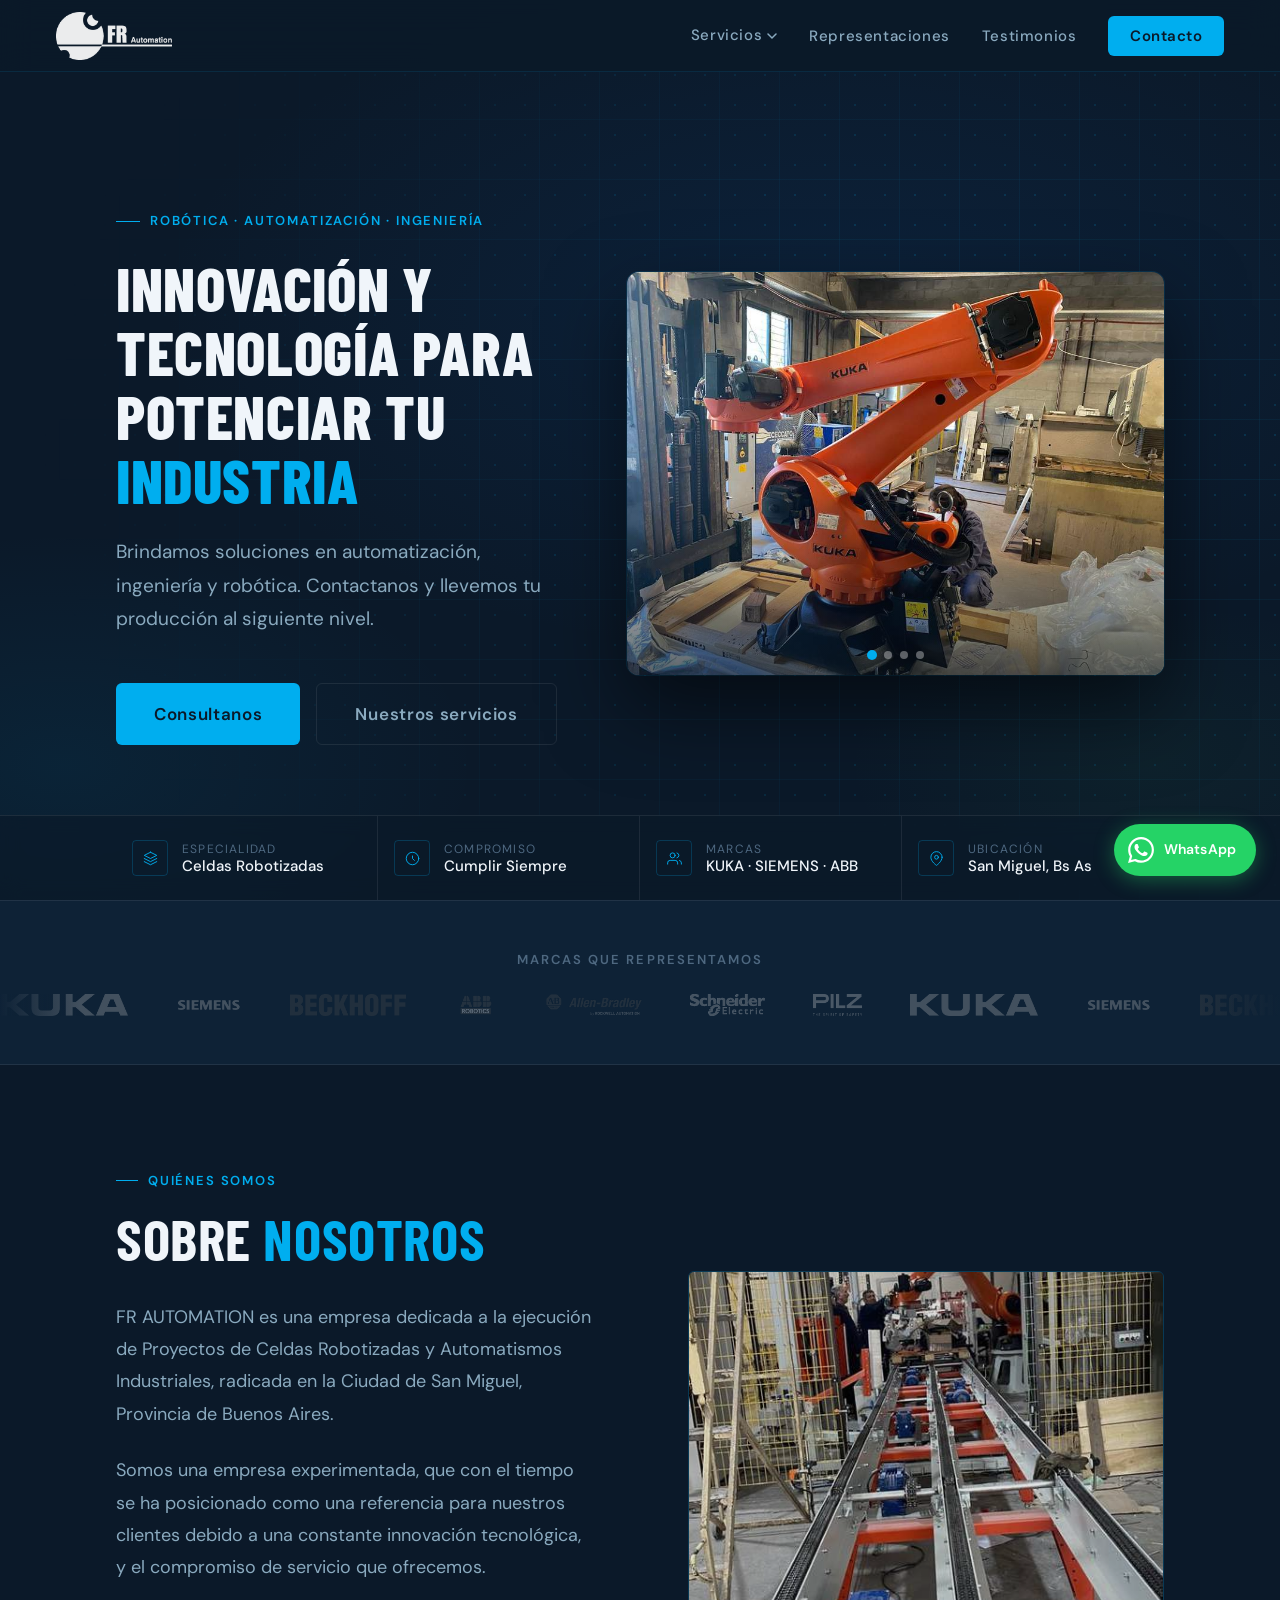
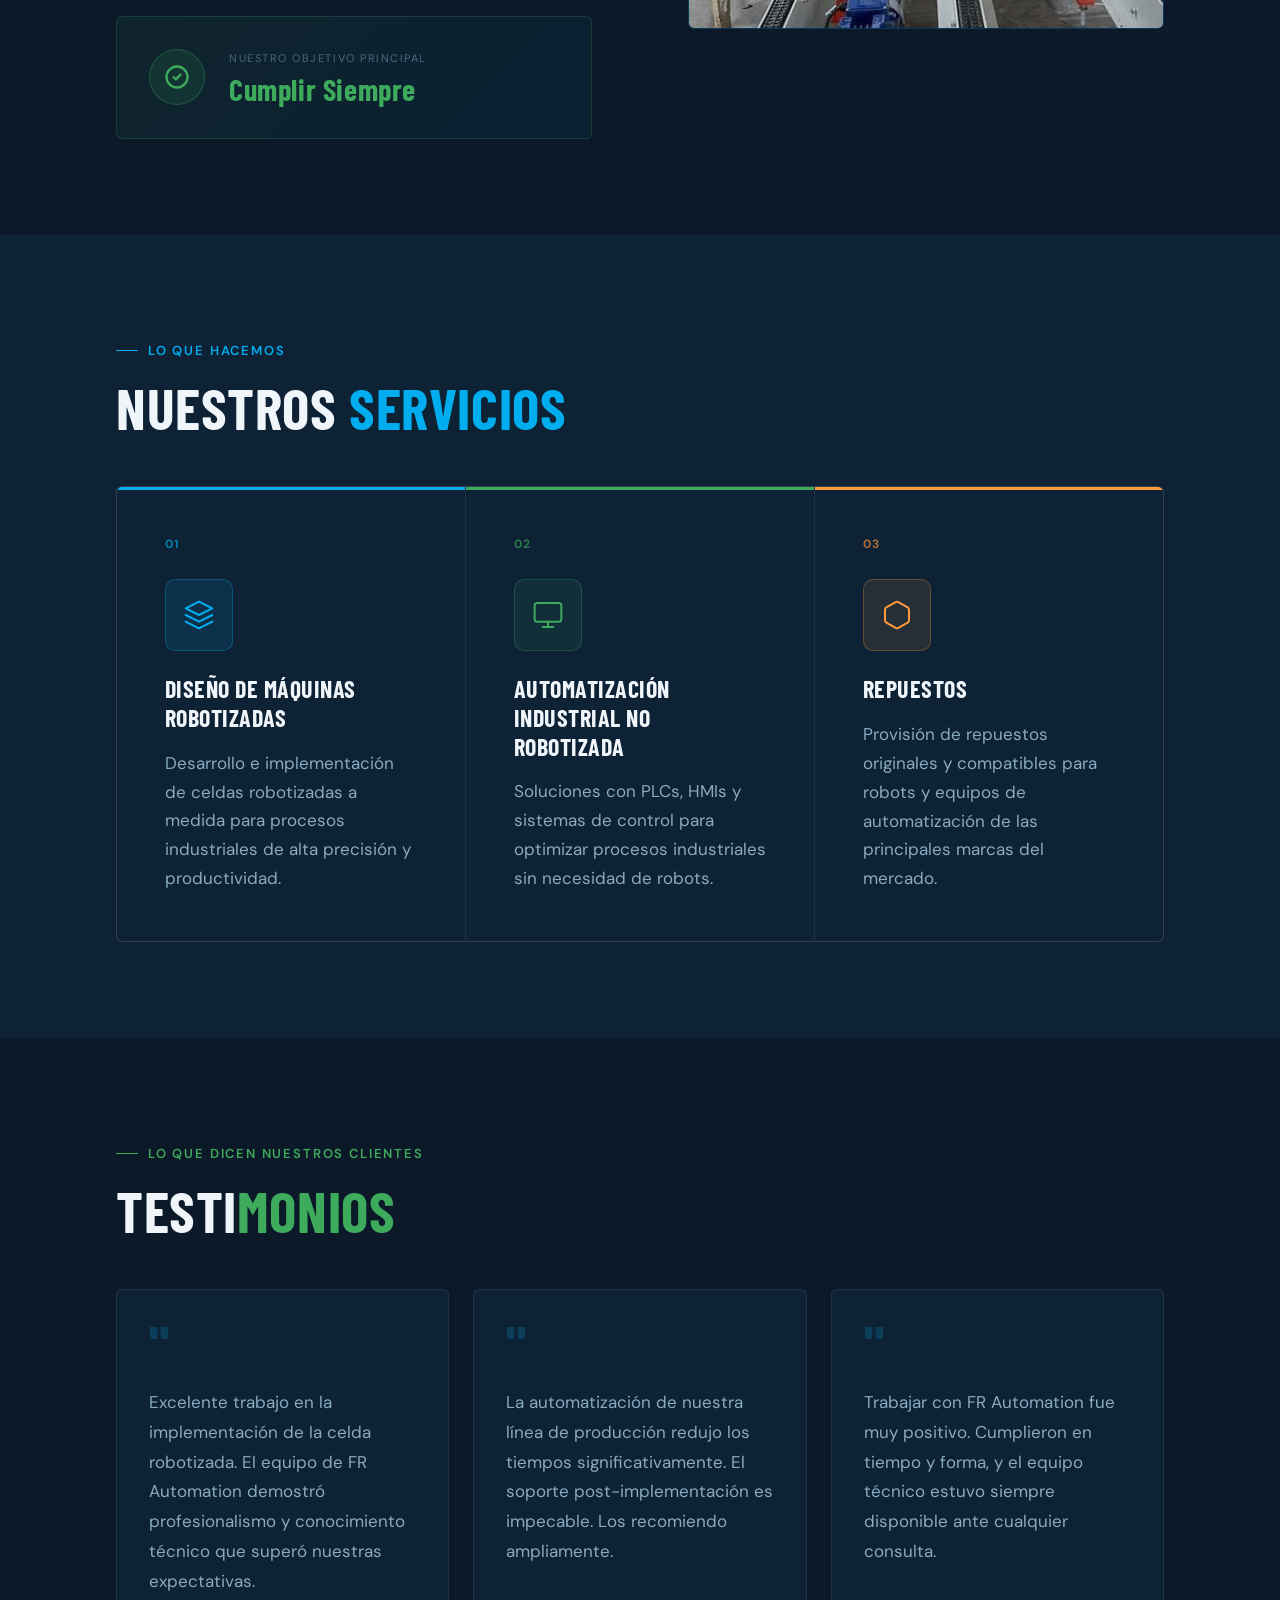
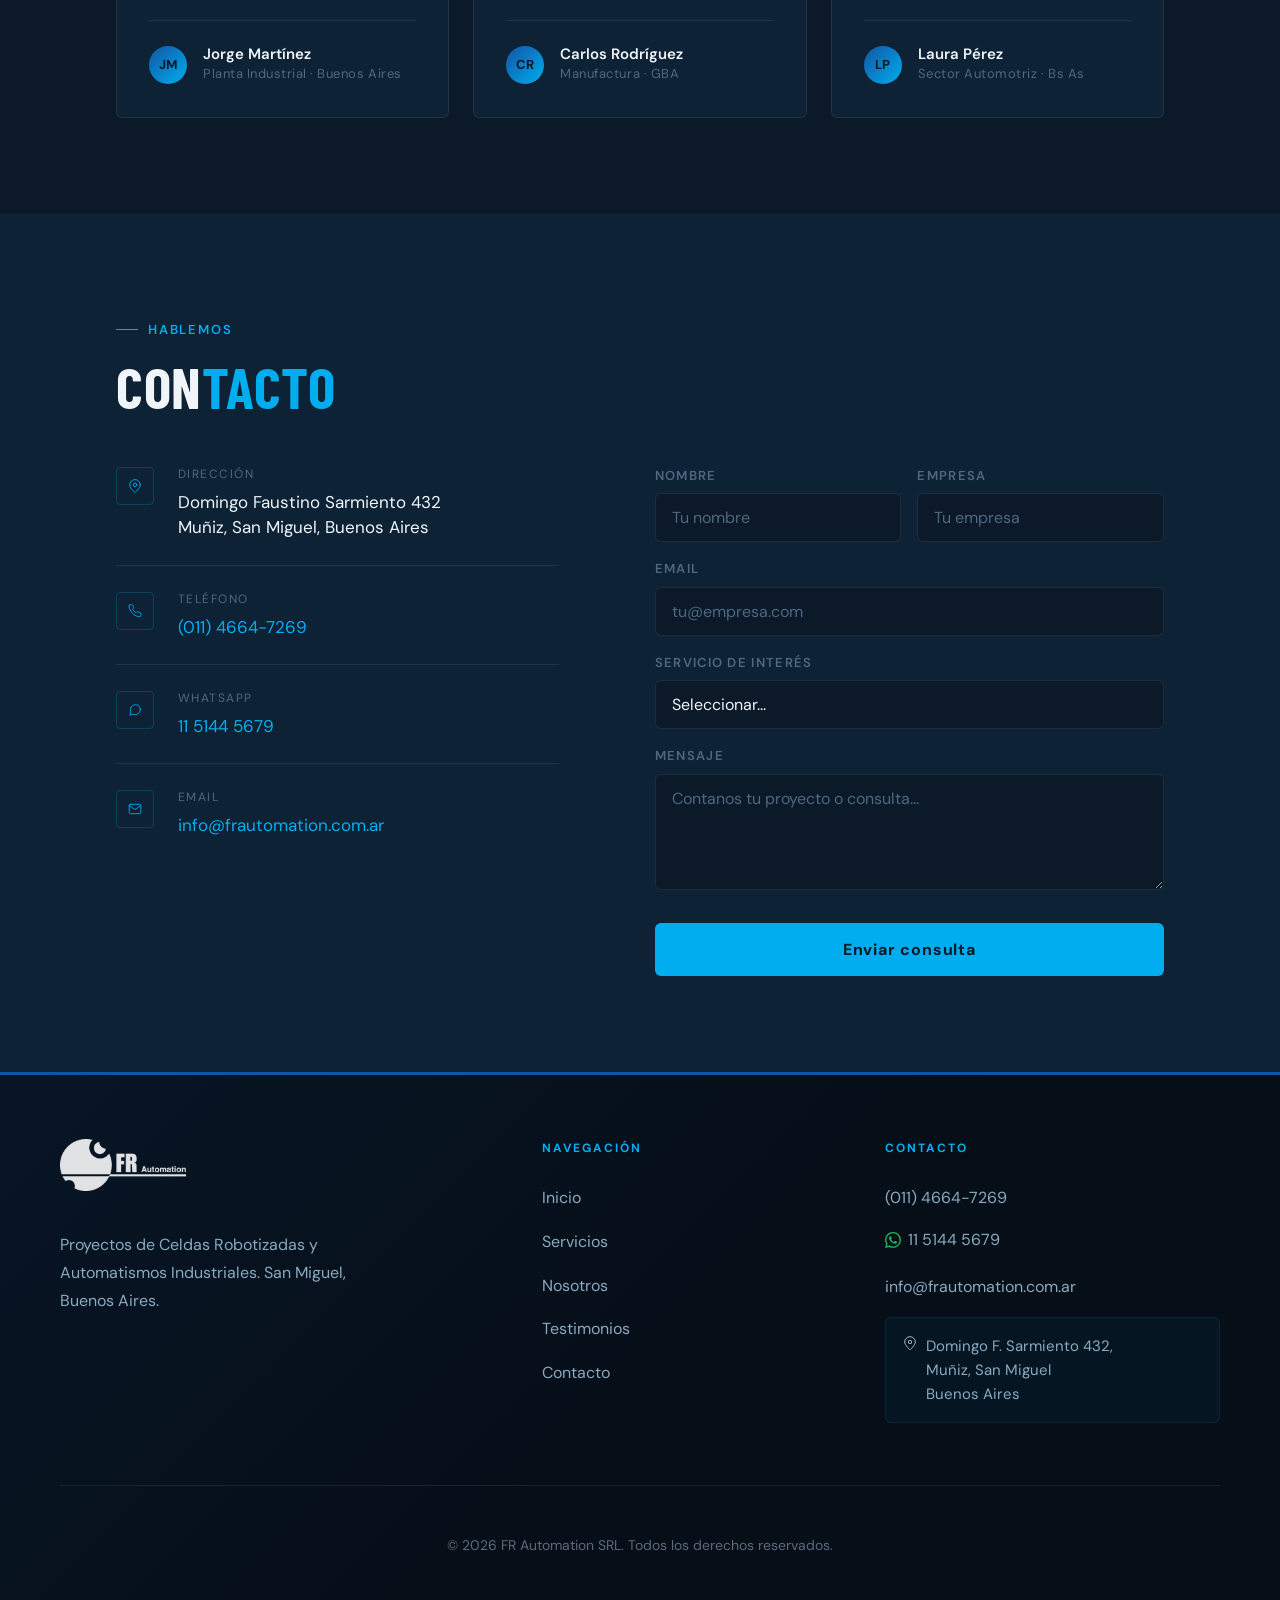
==== index.html @ bd31a2ff "Add files via upload" ====
<!DOCTYPE html>
<html lang="es">
<head>
  <meta charset="UTF-8">
  <link rel="icon" type="image/x-icon" href="[data-uri]">
  <link rel="apple-touch-icon" href="[data-uri]">
  <meta name="viewport" content="width=device-width, initial-scale=1.0">
  <title>FR Automation SRL — Robótica e Automatización Industrial</title>
  <meta name="description" content="FR Automation SRL — Proyectos de Celdas Robotizadas y Automatismos Industriales. San Miguel, Buenos Aires. KUKA, SIEMENS, BECKHOFF, ABB.">
  <link rel="preconnect" href="https://fonts.googleapis.com">
  <link href="https://fonts.googleapis.com/css2?family=Barlow+Condensed:wght@500;600;700;800&family=DM+Sans:wght@300;400;500;600&display=swap" rel="stylesheet">
  <link rel="stylesheet" href="style.css">
</head>
<body>

<!-- ══ NAV ══════════════════════════════════════════════════════ -->
<nav id="nav" role="navigation" aria-label="Navegación principal">
  <a href="#inicio" class="nav-logo-wrap" aria-label="FR Automation SRL — Inicio">
    <img class="nav-logo-img" src="[data-uri]" alt="FR Automation SRL">
  </a>

  <ul class="nav-links" role="list">
    <li class="dropdown">
      <a href="#servicios" aria-haspopup="true">
        Servicios
        <svg viewBox="0 0 10 6" fill="none" aria-hidden="true"><path d="M1 1l4 4 4-4" stroke="currentColor" stroke-width="1.5" stroke-linecap="round"/></svg>
      </a>
      <ul class="dropdown-menu" role="list">
        <li><a href="#servicios">Diseño de Máquinas Robotizadas</a></li>
        <li><a href="#servicios">Automatización Industrial No Robotizada</a></li>
        <li><a href="#servicios">Repuestos</a></li>
      </ul>
    </li>
    <li><a href="#representaciones">Representaciones</a></li>
    <li><a href="#testimonios">Testimonios</a></li>
    <li><a href="#contacto" class="nav-cta">Contacto</a></li>
  </ul>

  <button class="hamburger" id="ham" onclick="toggleMenu()" aria-label="Abrir menú" aria-expanded="false">
    <span></span><span></span><span></span>
  </button>
</nav>

<!-- Mobile drawer -->
<nav class="mobile-menu" id="mobileMenu" aria-hidden="true" aria-label="Menú móvil">
  <a href="#inicio"            onclick="closeMenu()">Inicio</a>
  <a href="#servicios"         onclick="closeMenu()">Servicios</a>
  <a href="#servicios"         onclick="closeMenu()" class="sub">— Diseño de Máquinas Robotizadas</a>
  <a href="#servicios"         onclick="closeMenu()" class="sub">— Automatización Industrial No Robotizada</a>
  <a href="#servicios"         onclick="closeMenu()" class="sub">— Repuestos</a>
  <a href="#representaciones"  onclick="closeMenu()">Representaciones</a>
  <a href="#testimonios"       onclick="closeMenu()">Testimonios</a>
  <a href="#contacto"          onclick="closeMenu()" class="mobile-cta">Contacto</a>
</nav>


<!-- ══ HERO ═════════════════════════════════════════════════════ -->
<section id="inicio" aria-label="Inicio">
  <div class="hero-glow" aria-hidden="true"></div>
  <div class="hero-pattern" aria-hidden="true"></div>

  <div class="hero-inner">
    <div class="hero-content">
      <p class="hero-tag">Robótica · Automatización · Ingeniería</p>
      <h1 class="hero-title">
        Innovación y<br>tecnología para<br>potenciar tu <span class="accent">industria</span>
      </h1>
      <p class="hero-sub">
        Brindamos soluciones en automatización, ingeniería y robótica.
        Contactanos y llevemos tu producción al siguiente nivel.
      </p>
      <div class="hero-actions">
        <a href="#contacto" class="btn btn-cyan">Consultanos</a>
        <a href="#servicios" class="btn btn-outline">Nuestros servicios</a>
      </div>
    </div>

    <div class="hero-visual">
      <div class="hero-slides">
        <div class="hero-slide hero-slide--active">
          <img src="[data-uri]" alt="Técnico trabajando en robot KUKA">
        </div>
        <div class="hero-slide">
          <img src="[data-uri]" alt="Robot KUKA instalado en planta industrial">
        </div>
        <div class="hero-slide">
          <img src="[data-uri]" alt="Celda robotizada con brazo KUKA">
        </div>
        <div class="hero-slide">
          <img src="[data-uri]" alt="Línea de automatización con robot KUKA">
        </div>
        <div class="hero-slides-dots">
          <button class="hsd active" data-idx="0" aria-label="Foto 1"></button>
          <button class="hsd" data-idx="1" aria-label="Foto 2"></button>
          <button class="hsd" data-idx="2" aria-label="Foto 3"></button>
          <button class="hsd" data-idx="3" aria-label="Foto 4"></button>
        </div>
      </div>
    </div>
  </div>

  <!-- Bottom data strip -->
  <div class="hero-strip" aria-label="Datos de la empresa">
    <div class="hero-strip-inner">
      <div class="strip-item">
        <div class="strip-icon" aria-hidden="true">
          <svg viewBox="0 0 24 24"><path d="M12 2L2 7l10 5 10-5-10-5zM2 17l10 5 10-5M2 12l10 5 10-5"/></svg>
        </div>
        <div>
          <div class="strip-label">Especialidad</div>
          <div class="strip-val">Celdas Robotizadas</div>
        </div>
      </div>
      <div class="strip-item">
        <div class="strip-icon" aria-hidden="true">
          <svg viewBox="0 0 24 24"><circle cx="12" cy="12" r="10"/><path d="M12 8v4l3 3"/></svg>
        </div>
        <div>
          <div class="strip-label">Compromiso</div>
          <div class="strip-val">Cumplir Siempre</div>
        </div>
      </div>
      <div class="strip-item">
        <div class="strip-icon" aria-hidden="true">
          <svg viewBox="0 0 24 24"><path d="M17 21v-2a4 4 0 0 0-4-4H5a4 4 0 0 0-4 4v2"/><circle cx="9" cy="7" r="4"/><path d="M23 21v-2a4 4 0 0 0-3-3.87"/><path d="M16 3.13a4 4 0 0 1 0 7.75"/></svg>
        </div>
        <div>
          <div class="strip-label">Marcas</div>
          <div class="strip-val">KUKA · SIEMENS · ABB</div>
        </div>
      </div>
      <div class="strip-item">
        <div class="strip-icon" aria-hidden="true">
          <svg viewBox="0 0 24 24"><path d="M21 10c0 7-9 13-9 13s-9-6-9-13a9 9 0 0 1 18 0z"/><circle cx="12" cy="10" r="3"/></svg>
        </div>
        <div>
          <div class="strip-label">Ubicación</div>
          <div class="strip-val">San Miguel, Bs As</div>
        </div>
      </div>
    </div>
  </div>
</section>


<!-- ══ REPRESENTACIONES (ticker) ════════════════════════════════ -->
<div id="representaciones" role="region" aria-label="Marcas representadas">
  <p class="brands-label">Marcas que representamos</p>
  <div class="ticker-wrap" aria-hidden="true">
    <div class="ticker-track">
      <span class="brand-chip brand-img-chip"><img src="[data-uri]" alt="KUKA" class="brand-logo"></span>
      <span class="brand-chip brand-img-chip"><img src="[data-uri]" alt="SIEMENS" class="brand-logo"></span>
      <span class="brand-chip brand-img-chip"><img src="[data-uri]" alt="BECKHOFF" class="brand-logo"></span>
      <span class="brand-chip brand-img-chip"><img src="[data-uri]" alt="ABB" class="brand-logo"></span>
      <span class="brand-chip brand-img-chip"><img src="[data-uri]" alt="Allen-Bradley" class="brand-logo"></span>
      <span class="brand-chip brand-img-chip"><img src="[data-uri]" alt="Schneider Electric" class="brand-logo"></span>
      <span class="brand-chip brand-img-chip"><img src="[data-uri]" alt="PILZ" class="brand-logo"></span>
      <!-- duplicate -->
      <span class="brand-chip brand-img-chip"><img src="[data-uri]" alt="KUKA" class="brand-logo"></span>
      <span class="brand-chip brand-img-chip"><img src="[data-uri]" alt="SIEMENS" class="brand-logo"></span>
      <span class="brand-chip brand-img-chip"><img src="[data-uri]" alt="BECKHOFF" class="brand-logo"></span>
      <span class="brand-chip brand-img-chip"><img src="[data-uri]" alt="ABB" class="brand-logo"></span>
      <span class="brand-chip brand-img-chip"><img src="[data-uri]" alt="Allen-Bradley" class="brand-logo"></span>
      <span class="brand-chip brand-img-chip"><img src="[data-uri]" alt="Schneider Electric" class="brand-logo"></span>
      <span class="brand-chip brand-img-chip"><img src="[data-uri]" alt="PILZ" class="brand-logo"></span>
    </div>
  </div>
</div>


<!-- ══ SOBRE NOSOTROS ════════════════════════════════════════════ -->
<section id="nosotros" aria-labelledby="nosotros-heading">
  <div class="section-wrap">
    <div class="container">
      <div class="about-grid">

        <div class="reveal">
          <p class="eyebrow">Quiénes somos</p>
          <h2 id="nosotros-heading" class="section-title">Sobre <span class="hi">Nosotros</span></h2>
          <div class="about-text">
            <p>FR AUTOMATION es una empresa dedicada a la ejecución de Proyectos de Celdas Robotizadas y Automatismos Industriales, radicada en la Ciudad de San Miguel, Provincia de Buenos Aires.</p>
            <p>Somos una empresa experimentada, que con el tiempo se ha posicionado como una referencia para nuestros clientes debido a una constante innovación tecnológica, y el compromiso de servicio que ofrecemos.</p>
          </div>
          <div class="about-quote">
            <div class="about-quote-icon" aria-hidden="true">
              <svg viewBox="0 0 24 24" fill="none" xmlns="http://www.w3.org/2000/svg"><path d="M9 12l2 2 4-4m6 2a9 9 0 11-18 0 9 9 0 0118 0z" stroke="currentColor" stroke-width="2" stroke-linecap="round" stroke-linejoin="round"/></svg>
            </div>
            <div>
              <p class="about-quote-label">Nuestro objetivo principal</p>
              <p class="about-quote-text">Cumplir Siempre</p>
            </div>
          </div>
        </div>

        <div class="about-visual reveal">
          <div class="about-img-frame">
            <img src="[data-uri]" alt="Celda robotizada FR Automation en operación" loading="lazy">
          </div>
        </div>

      </div>
    </div>
  </div>
</section>


<!-- ══ SERVICIOS ════════════════════════════════════════════════ -->
<section id="servicios" aria-labelledby="servicios-heading">
  <div class="section-wrap">
    <div class="container">

      <div class="servicios-header reveal">
        <p class="eyebrow">Lo que hacemos</p>
        <h2 id="servicios-heading" class="section-title">Nuestros <span class="hi">Servicios</span></h2>
      </div>

      <div class="servicios-grid">
        <div class="service-card reveal">
          <p class="service-num">01</p>
          <div class="service-icon" aria-hidden="true">
            <svg viewBox="0 0 24 24"><path d="M12 2L2 7l10 5 10-5-10-5z"/><path d="M2 17l10 5 10-5"/><path d="M2 12l10 5 10-5"/></svg>
          </div>
          <h3 class="service-name">Diseño de Máquinas Robotizadas</h3>
          <p class="service-desc">Desarrollo e implementación de celdas robotizadas a medida para procesos industriales de alta precisión y productividad.</p>
        </div>

        <div class="service-card reveal">
          <p class="service-num">02</p>
          <div class="service-icon" aria-hidden="true">
            <svg viewBox="0 0 24 24"><rect x="2" y="3" width="20" height="14" rx="2"/><path d="M8 21h8m-4-4v4"/></svg>
          </div>
          <h3 class="service-name">Automatización Industrial No Robotizada</h3>
          <p class="service-desc">Soluciones con PLCs, HMIs y sistemas de control para optimizar procesos industriales sin necesidad de robots.</p>
        </div>

        <div class="service-card reveal">
          <p class="service-num">03</p>
          <div class="service-icon" aria-hidden="true">
            <svg viewBox="0 0 24 24"><path d="M21 16V8a2 2 0 0 0-1-1.73l-7-4a2 2 0 0 0-2 0l-7 4A2 2 0 0 0 3 8v8a2 2 0 0 0 1 1.73l7 4a2 2 0 0 0 2 0l7-4A2 2 0 0 0 21 16z"/></svg>
          </div>
          <h3 class="service-name">Repuestos</h3>
          <p class="service-desc">Provisión de repuestos originales y compatibles para robots y equipos de automatización de las principales marcas del mercado.</p>
        </div>
      </div>

    </div>
  </div>
</section>


<!-- ══ TESTIMONIOS ═══════════════════════════════════════════════ -->
<section id="testimonios" aria-labelledby="testimonios-heading">
  <div class="section-wrap">
    <div class="container">

      <div class="reveal" style="margin-bottom: var(--sp-5);">
        <p class="eyebrow green">Lo que dicen nuestros clientes</p>
        <h2 id="testimonios-heading" class="section-title">Testi<span class="gr">monios</span></h2>
      </div>

      <div class="testi-grid">
        <div class="testi-card reveal">
          <div class="testi-mark" aria-hidden="true">"</div>
          <p class="testi-text">Excelente trabajo en la implementación de la celda robotizada. El equipo de FR Automation demostró profesionalismo y conocimiento técnico que superó nuestras expectativas.</p>
          <div class="testi-author">
            <div class="author-avatar" aria-hidden="true">JM</div>
            <div>
              <div class="author-name">Jorge Martínez</div>
              <div class="author-co">Planta Industrial · Buenos Aires</div>
            </div>
          </div>
        </div>

        <div class="testi-card reveal">
          <div class="testi-mark" aria-hidden="true">"</div>
          <p class="testi-text">La automatización de nuestra línea de producción redujo los tiempos significativamente. El soporte post-implementación es impecable. Los recomiendo ampliamente.</p>
          <div class="testi-author">
            <div class="author-avatar" aria-hidden="true">CR</div>
            <div>
              <div class="author-name">Carlos Rodríguez</div>
              <div class="author-co">Manufactura · GBA</div>
            </div>
          </div>
        </div>

        <div class="testi-card reveal">
          <div class="testi-mark" aria-hidden="true">"</div>
          <p class="testi-text">Trabajar con FR Automation fue muy positivo. Cumplieron en tiempo y forma, y el equipo técnico estuvo siempre disponible ante cualquier consulta.</p>
          <div class="testi-author">
            <div class="author-avatar" aria-hidden="true">LP</div>
            <div>
              <div class="author-name">Laura Pérez</div>
              <div class="author-co">Sector Automotriz · Bs As</div>
            </div>
          </div>
        </div>
      </div>

    </div>
  </div>
</section>


<!-- ══ CONTACTO ══════════════════════════════════════════════════ -->
<section id="contacto" aria-labelledby="contacto-heading">
  <div class="section-wrap">
    <div class="container">

      <div class="reveal" style="margin-bottom: var(--sp-5);">
        <p class="eyebrow">Hablemos</p>
        <h2 id="contacto-heading" class="section-title">Con<span class="hi">tacto</span></h2>
      </div>

      <div class="contacto-grid">

        <!-- Info -->
        <div class="reveal">
          <div class="info-item">
            <div class="info-icon" aria-hidden="true">
              <svg viewBox="0 0 24 24"><path d="M21 10c0 7-9 13-9 13s-9-6-9-13a9 9 0 0 1 18 0z"/><circle cx="12" cy="10" r="3"/></svg>
            </div>
            <div>
              <p class="info-label">Dirección</p>
              <p class="info-val">Domingo Faustino Sarmiento 432<br>Muñiz, San Miguel, Buenos Aires</p>
            </div>
          </div>
          <div class="info-item">
            <div class="info-icon" aria-hidden="true">
              <svg viewBox="0 0 24 24"><path d="M22 16.92v3a2 2 0 0 1-2.18 2 19.79 19.79 0 0 1-8.63-3.07A19.5 19.5 0 0 1 4.69 12a19.79 19.79 0 0 1-3.07-8.67A2 2 0 0 1 3.6 1.27h3a2 2 0 0 1 2 1.72c.127.96.361 1.903.7 2.81a2 2 0 0 1-.45 2.11L7.91 8.91a16 16 0 0 0 6 6l.91-.91a2 2 0 0 1 2.11-.45c.907.339 1.85.573 2.81.7a2 2 0 0 1 1.72 2.01z"/></svg>
            </div>
            <div>
              <p class="info-label">Teléfono</p>
              <p class="info-val"><a href="tel:01146647269">(011) 4664-7269</a></p>
            </div>
          </div>
          <div class="info-item">
            <div class="info-icon" aria-hidden="true">
              <svg viewBox="0 0 24 24"><path d="M21 11.5a8.38 8.38 0 0 1-.9 3.8 8.5 8.5 0 0 1-7.6 4.7 8.38 8.38 0 0 1-3.8-.9L3 21l1.9-5.7a8.38 8.38 0 0 1-.9-3.8 8.5 8.5 0 0 1 4.7-7.6 8.38 8.38 0 0 1 3.8-.9h.5a8.48 8.48 0 0 1 8 8v.5z"/></svg>
            </div>
            <div>
              <p class="info-label">WhatsApp</p>
              <p class="info-val"><a href="https://wa.me/5491151445679" target="_blank" rel="noopener">11 5144 5679</a></p>
            </div>
          </div>
          <div class="info-item">
            <div class="info-icon" aria-hidden="true">
              <svg viewBox="0 0 24 24"><path d="M4 4h16c1.1 0 2 .9 2 2v12c0 1.1-.9 2-2 2H4c-1.1 0-2-.9-2-2V6c0-1.1.9-2 2-2z"/><polyline points="22,6 12,13 2,6"/></svg>
            </div>
            <div>
              <p class="info-label">Email</p>
              <p class="info-val"><a href="mailto:info@frautomation.com.ar">info@frautomation.com.ar</a></p>
            </div>
          </div>
        </div>

        <!-- Form -->
        <div class="reveal">
          <form id="contactForm" novalidate>
            <div class="form-row">
              <div class="form-group">
                <label class="form-label" for="f-nombre">Nombre</label>
                <input id="f-nombre" type="text" class="form-input" placeholder="Tu nombre" required>
              </div>
              <div class="form-group">
                <label class="form-label" for="f-empresa">Empresa</label>
                <input id="f-empresa" type="text" class="form-input" placeholder="Tu empresa">
              </div>
            </div>
            <div class="form-group">
              <label class="form-label" for="f-email">Email</label>
              <input id="f-email" type="email" class="form-input" placeholder="tu@empresa.com" required>
            </div>
            <div class="form-group">
              <label class="form-label" for="f-servicio">Servicio de interés</label>
              <select id="f-servicio" class="form-select">
                <option value="">Seleccionar...</option>
                <option>Diseño de Máquinas Robotizadas</option>
                <option>Automatización Industrial No Robotizada</option>
                <option>Repuestos</option>
                <option>Consulta general</option>
              </select>
            </div>
            <div class="form-group">
              <label class="form-label" for="f-msg">Mensaje</label>
              <textarea id="f-msg" class="form-textarea" placeholder="Contanos tu proyecto o consulta..."></textarea>
            </div>
            <button type="submit" class="form-submit" id="formBtn">Enviar consulta</button>
          </form>
        </div>

      </div>
    </div>
  </div>
</section>


<!-- ══ FOOTER ════════════════════════════════════════════════════ -->
<footer role="contentinfo">
  <div class="footer-inner">
    <div class="footer-top">

      <!-- Col 1: Logo + tagline -->
      <div class="footer-brand-col">
        <a href="#inicio" class="footer-logo-wrap" aria-label="FR Automation SRL — Inicio">
          <img class="footer-logo-img" src="[data-uri]" alt="FR Automation SRL">
        </a>
        <p class="footer-tagline">Proyectos de Celdas Robotizadas y Automatismos Industriales. San Miguel, Buenos Aires.</p>
      </div>

      <!-- Col 2: Nav (all site sections) -->
      <div class="footer-col">
        <p class="footer-col-head">Navegación</p>
        <ul role="list">
          <li><a href="#inicio">Inicio</a></li>
          <li><a href="#servicios">Servicios</a></li>
          <li><a href="#nosotros">Nosotros</a></li>
          <li><a href="#testimonios">Testimonios</a></li>
          <li><a href="#contacto">Contacto</a></li>
        </ul>
      </div>

      <!-- Col 3: Contacto con dirección diferenciada -->
      <div class="footer-col">
        <p class="footer-col-head">Contacto</p>
        <ul role="list">
          <li><a href="tel:01146647269">(011) 4664-7269</a></li>
          <li><a href="https://wa.me/5491151445679" target="_blank" rel="noopener" class="footer-wa-link"><svg viewBox="0 0 24 24" xmlns="http://www.w3.org/2000/svg" aria-hidden="true"><path d="M17.472 14.382c-.297-.149-1.758-.867-2.03-.967-.273-.099-.471-.148-.67.15-.197.297-.767.966-.94 1.164-.173.199-.347.223-.644.075-.297-.15-1.255-.463-2.39-1.475-.883-.788-1.48-1.761-1.653-2.059-.173-.297-.018-.458.13-.606.134-.133.298-.347.446-.52.149-.174.198-.298.298-.497.099-.198.05-.371-.025-.52-.075-.149-.669-1.612-.916-2.207-.242-.579-.487-.5-.669-.51-.173-.008-.371-.01-.57-.01-.198 0-.52.074-.792.372-.272.297-1.04 1.016-1.04 2.479 0 1.462 1.065 2.875 1.213 3.074.149.198 2.096 3.2 5.077 4.487.709.306 1.262.489 1.694.625.712.227 1.36.195 1.871.118.571-.085 1.758-.719 2.006-1.413.248-.694.248-1.289.173-1.413-.074-.124-.272-.198-.57-.347m-5.421 7.403h-.004a9.87 9.87 0 0 1-5.031-1.378l-.361-.214-3.741.982.998-3.648-.235-.374a9.86 9.86 0 0 1-1.51-5.26c.001-5.45 4.436-9.884 9.888-9.884 2.64 0 5.122 1.03 6.988 2.898a9.825 9.825 0 0 1 2.893 6.994c-.003 5.45-4.437 9.884-9.885 9.884m8.413-18.297A11.815 11.815 0 0 0 12.05 0C5.495 0 .16 5.335.157 11.892c0 2.096.547 4.142 1.588 5.945L.057 24l6.305-1.654a11.882 11.882 0 0 0 5.683 1.448h.005c6.554 0 11.89-5.335 11.893-11.893a11.821 11.821 0 0 0-3.48-8.413Z"/></svg>11 5144 5679</a></li>
          <li><a href="mailto:info@frautomation.com.ar">info@frautomation.com.ar</a></li>
          <li class="footer-address">
            <svg viewBox="0 0 24 24" fill="none" class="footer-addr-icon" aria-hidden="true"><path d="M12 21s-8-7.5-8-12a8 8 0 1 1 16 0c0 4.5-8 12-8 12z" stroke="currentColor" stroke-width="1.5"/><circle cx="12" cy="9" r="2.5" stroke="currentColor" stroke-width="1.5"/></svg>
            <span>Domingo F. Sarmiento 432,<br>Muñiz, San Miguel<br>Buenos Aires</span>
          </li>
        </ul>
      </div>

    </div>
    <div class="footer-bottom">
      <p class="footer-copy">© 2026 FR Automation SRL. Todos los derechos reservados.</p>
    </div>
  </div>
</footer>


<!-- ══ WHATSAPP FLOAT ════════════════════════════════════════════ -->
<a href="https://wa.me/5491151445679" target="_blank" rel="noopener" class="wa-btn" aria-label="Contactar por WhatsApp">
  <svg viewBox="0 0 24 24" xmlns="http://www.w3.org/2000/svg" aria-hidden="true">
    <path d="M17.472 14.382c-.297-.149-1.758-.867-2.03-.967-.273-.099-.471-.148-.67.15-.197.297-.767.966-.94 1.164-.173.199-.347.223-.644.075-.297-.15-1.255-.463-2.39-1.475-.883-.788-1.48-1.761-1.653-2.059-.173-.297-.018-.458.13-.606.134-.133.298-.347.446-.52.149-.174.198-.298.298-.497.099-.198.05-.371-.025-.52-.075-.149-.669-1.612-.916-2.207-.242-.579-.487-.5-.669-.51-.173-.008-.371-.01-.57-.01-.198 0-.52.074-.792.372-.272.297-1.04 1.016-1.04 2.479 0 1.462 1.065 2.875 1.213 3.074.149.198 2.096 3.2 5.077 4.487.709.306 1.262.489 1.694.625.712.227 1.36.195 1.871.118.571-.085 1.758-.719 2.006-1.413.248-.694.248-1.289.173-1.413-.074-.124-.272-.198-.57-.347m-5.421 7.403h-.004a9.87 9.87 0 0 1-5.031-1.378l-.361-.214-3.741.982.998-3.648-.235-.374a9.86 9.86 0 0 1-1.51-5.26c.001-5.45 4.436-9.884 9.888-9.884 2.64 0 5.122 1.03 6.988 2.898a9.825 9.825 0 0 1 2.893 6.994c-.003 5.45-4.437 9.884-9.885 9.884m8.413-18.297A11.815 11.815 0 0 0 12.05 0C5.495 0 .16 5.335.157 11.892c0 2.096.547 4.142 1.588 5.945L.057 24l6.305-1.654a11.882 11.882 0 0 0 5.683 1.448h.005c6.554 0 11.89-5.335 11.893-11.893a11.821 11.821 0 0 0-3.48-8.413Z"/>
  </svg>
  <span class="wa-btn-label">WhatsApp</span>
</a>

<script src="script.js"></script>
</body>
</html>
</body>
</html>
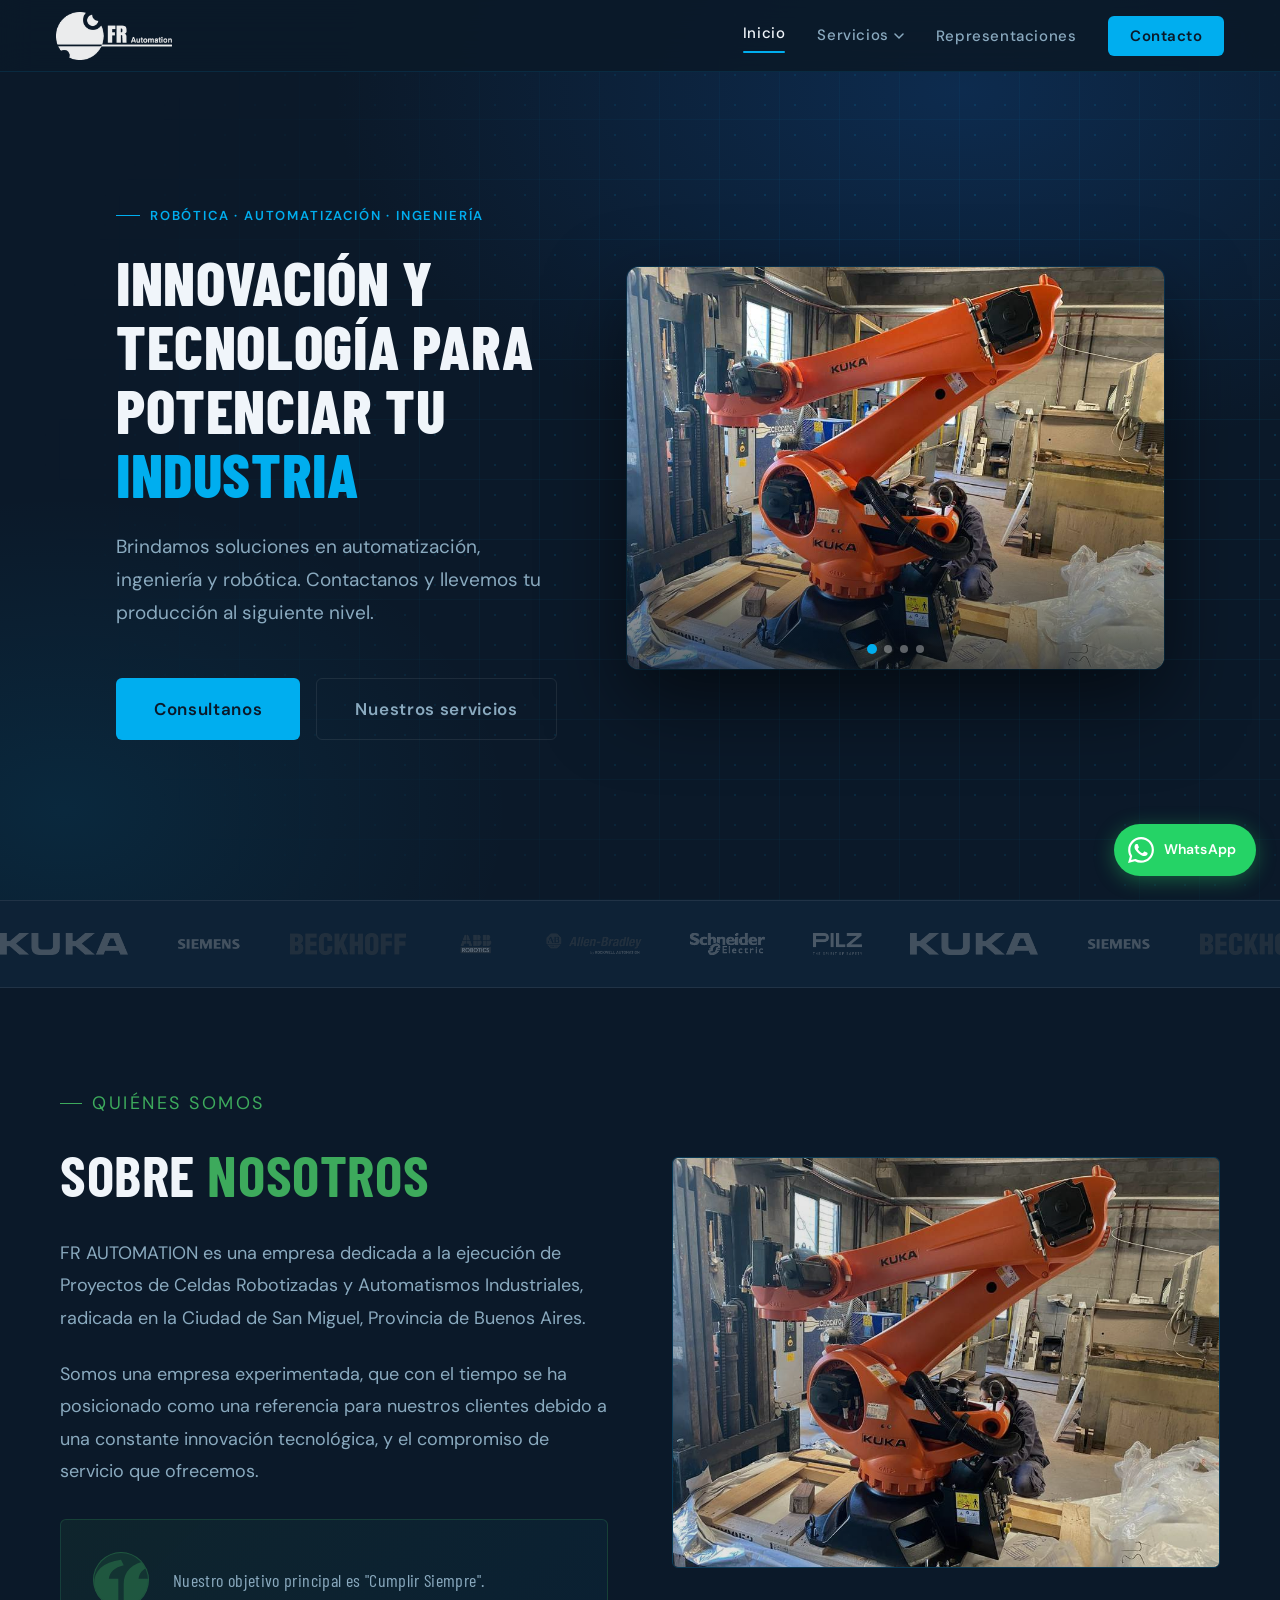
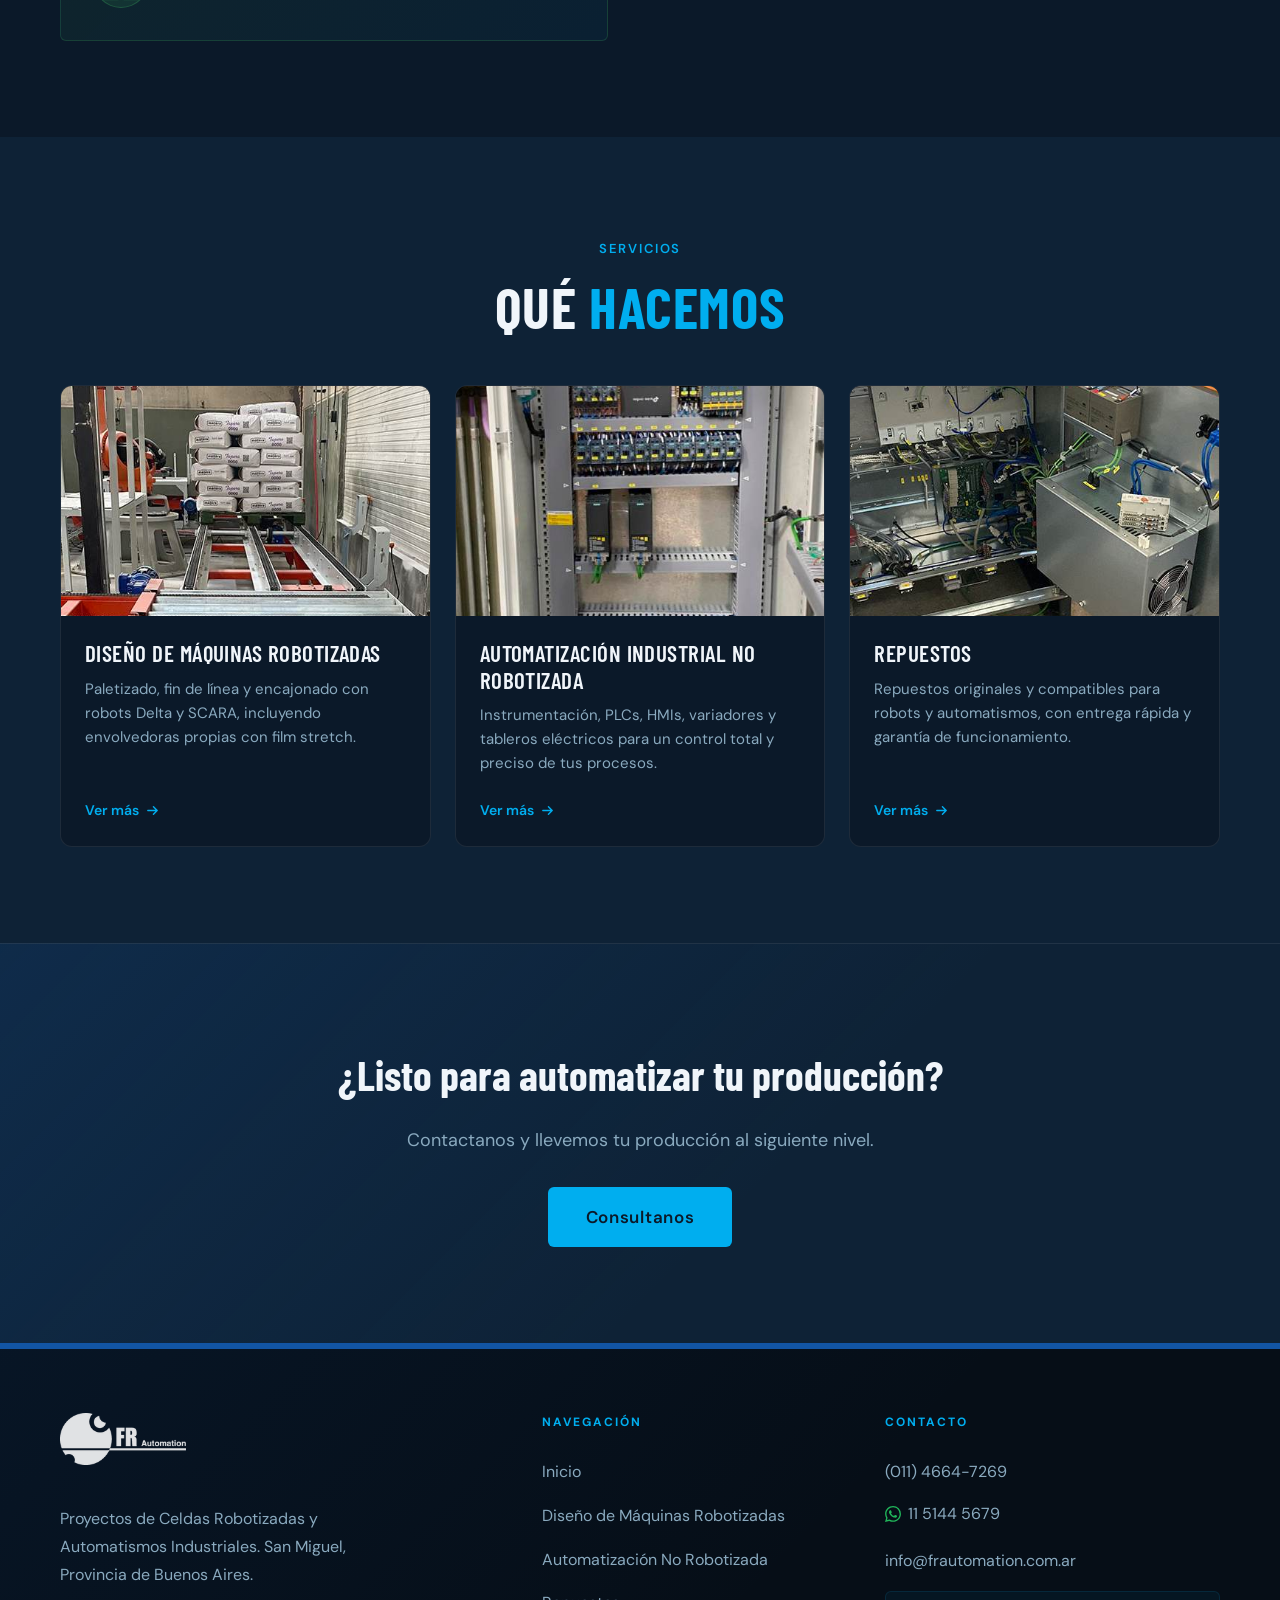
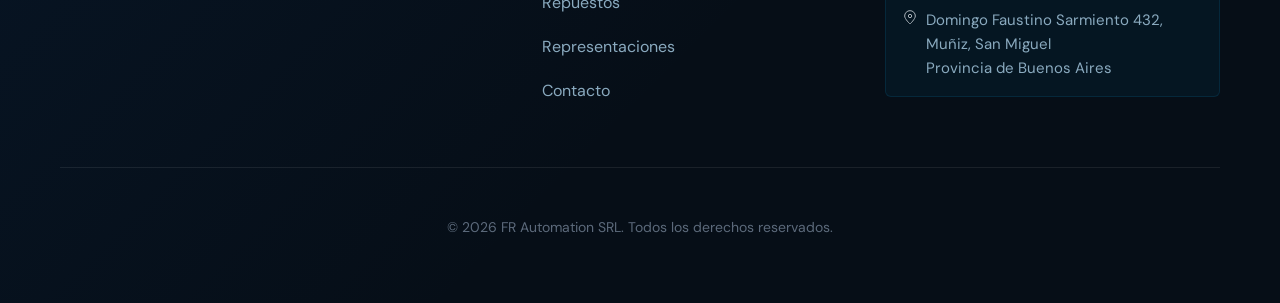
==== commit 71555017: "Add files via upload" ====
--- a/index.html
+++ b/index.html
@@ -5,35 +5,34 @@
   <link rel="icon" type="image/x-icon" href="[data-uri]">
   <link rel="apple-touch-icon" href="[data-uri]">
   <meta name="viewport" content="width=device-width, initial-scale=1.0">
-  <title>FR Automation SRL — Robótica e Automatización Industrial</title>
-  <meta name="description" content="FR Automation SRL — Proyectos de Celdas Robotizadas y Automatismos Industriales. San Miguel, Buenos Aires. KUKA, SIEMENS, BECKHOFF, ABB.">
+  <title>FR Automation SRL — Robótica y Automatización Industrial</title>
+  <meta name="description" content="FR Automation SRL — Proyectos de Celdas Robotizadas y Automatismos Industriales. San Miguel, Provincia de Buenos Aires. Socios de KUKA, Siemens, IFM Electronic.">
   <link rel="preconnect" href="https://fonts.googleapis.com">
   <link href="https://fonts.googleapis.com/css2?family=Barlow+Condensed:wght@500;600;700;800&family=DM+Sans:wght@300;400;500;600&display=swap" rel="stylesheet">
   <link rel="stylesheet" href="style.css">
 </head>
 <body>
-
 <!-- ══ NAV ══════════════════════════════════════════════════════ -->
 <nav id="nav" role="navigation" aria-label="Navegación principal">
-  <a href="#inicio" class="nav-logo-wrap" aria-label="FR Automation SRL — Inicio">
+  <a href="index.html" class="nav-logo-wrap" aria-label="FR Automation SRL — Inicio">
     <img class="nav-logo-img" src="[data-uri]" alt="FR Automation SRL">
   </a>
 
   <ul class="nav-links" role="list">
+    <li><a href="index.html" class="active">Inicio</a></li>
     <li class="dropdown">
-      <a href="#servicios" aria-haspopup="true">
+      <a href="#" aria-haspopup="true" class="dropdown-toggle" onclick="return false;">
         Servicios
         <svg viewBox="0 0 10 6" fill="none" aria-hidden="true"><path d="M1 1l4 4 4-4" stroke="currentColor" stroke-width="1.5" stroke-linecap="round"/></svg>
       </a>
       <ul class="dropdown-menu" role="list">
-        <li><a href="#servicios">Diseño de Máquinas Robotizadas</a></li>
-        <li><a href="#servicios">Automatización Industrial No Robotizada</a></li>
-        <li><a href="#servicios">Repuestos</a></li>
+        <li><a href="diseno-maquinas-robotizadas.html">Diseño de Máquinas Robotizadas</a></li>
+        <li><a href="automatizacion-no-robotizada.html">Automatización Industrial No Robotizada</a></li>
+        <li><a href="repuestos.html">Repuestos</a></li>
       </ul>
     </li>
-    <li><a href="#representaciones">Representaciones</a></li>
-    <li><a href="#testimonios">Testimonios</a></li>
-    <li><a href="#contacto" class="nav-cta">Contacto</a></li>
+    <li><a href="representaciones.html">Representaciones</a></li>
+    <li><a href="contacto.html" class="nav-cta">Contacto</a></li>
   </ul>
 
   <button class="hamburger" id="ham" onclick="toggleMenu()" aria-label="Abrir menú" aria-expanded="false">
@@ -43,52 +42,35 @@
 
 <!-- Mobile drawer -->
 <nav class="mobile-menu" id="mobileMenu" aria-hidden="true" aria-label="Menú móvil">
-  <a href="#inicio"            onclick="closeMenu()">Inicio</a>
-  <a href="#servicios"         onclick="closeMenu()">Servicios</a>
-  <a href="#servicios"         onclick="closeMenu()" class="sub">— Diseño de Máquinas Robotizadas</a>
-  <a href="#servicios"         onclick="closeMenu()" class="sub">— Automatización Industrial No Robotizada</a>
-  <a href="#servicios"         onclick="closeMenu()" class="sub">— Repuestos</a>
-  <a href="#representaciones"  onclick="closeMenu()">Representaciones</a>
-  <a href="#testimonios"       onclick="closeMenu()">Testimonios</a>
-  <a href="#contacto"          onclick="closeMenu()" class="mobile-cta">Contacto</a>
+  <a href="index.html" onclick="closeMenu()">Inicio</a>
+  <span class="mobile-group-label">Servicios</span>
+  <a href="diseno-maquinas-robotizadas.html" onclick="closeMenu()" class="sub">— Diseño de Máquinas Robotizadas</a>
+  <a href="automatizacion-no-robotizada.html" onclick="closeMenu()" class="sub">— Automatización Industrial No Robotizada</a>
+  <a href="repuestos.html" onclick="closeMenu()" class="sub">— Repuestos</a>
+  <a href="representaciones.html" onclick="closeMenu()">Representaciones</a>
+  <a href="contacto.html" onclick="closeMenu()" class="mobile-cta">Contacto</a>
 </nav>
 
-
 <!-- ══ HERO ═════════════════════════════════════════════════════ -->
-<section id="inicio" aria-label="Inicio">
-  <div class="hero-glow" aria-hidden="true"></div>
+<section id="inicio" class="hero">
+  <div class="hero-bg" aria-hidden="true"></div>
   <div class="hero-pattern" aria-hidden="true"></div>
-
   <div class="hero-inner">
     <div class="hero-content">
       <p class="hero-tag">Robótica · Automatización · Ingeniería</p>
-      <h1 class="hero-title">
-        Innovación y<br>tecnología para<br>potenciar tu <span class="accent">industria</span>
-      </h1>
-      <p class="hero-sub">
-        Brindamos soluciones en automatización, ingeniería y robótica.
-        Contactanos y llevemos tu producción al siguiente nivel.
-      </p>
+      <h1 class="hero-title">Innovación y tecnología para potenciar tu <span class="accent">industria</span></h1>
+      <p class="hero-sub">Brindamos soluciones en automatización, ingeniería y robótica. Contactanos y llevemos tu producción al siguiente nivel.</p>
       <div class="hero-actions">
-        <a href="#contacto" class="btn btn-cyan">Consultanos</a>
-        <a href="#servicios" class="btn btn-outline">Nuestros servicios</a>
-      </div>
-    </div>
-
+        <a href="contacto.html" class="btn btn-cyan">Consultanos</a>
+        <a href="diseno-maquinas-robotizadas.html" class="btn btn-outline">Nuestros servicios</a>
+      </div>
+    </div>
     <div class="hero-visual">
       <div class="hero-slides">
-        <div class="hero-slide hero-slide--active">
-          <img src="[data-uri]" alt="Técnico trabajando en robot KUKA">
-        </div>
-        <div class="hero-slide">
-          <img src="[data-uri]" alt="Robot KUKA instalado en planta industrial">
-        </div>
-        <div class="hero-slide">
-          <img src="[data-uri]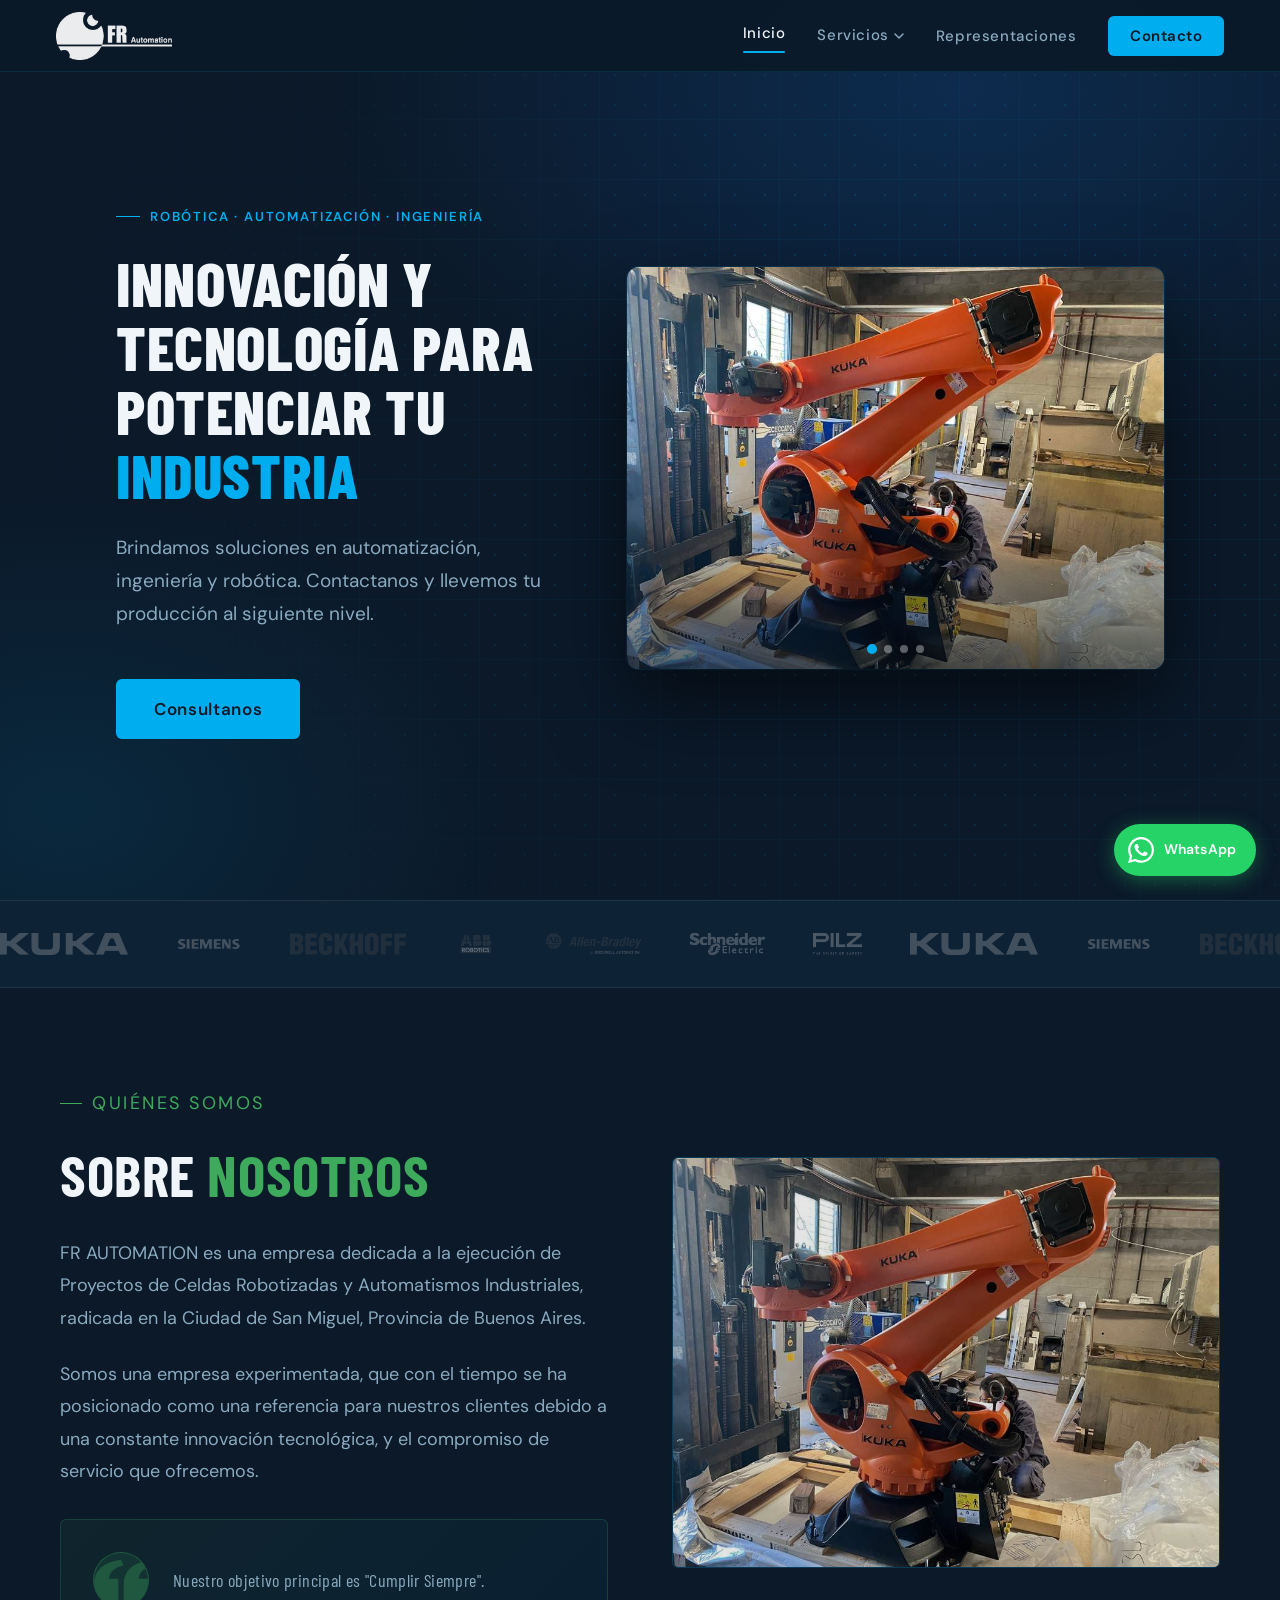
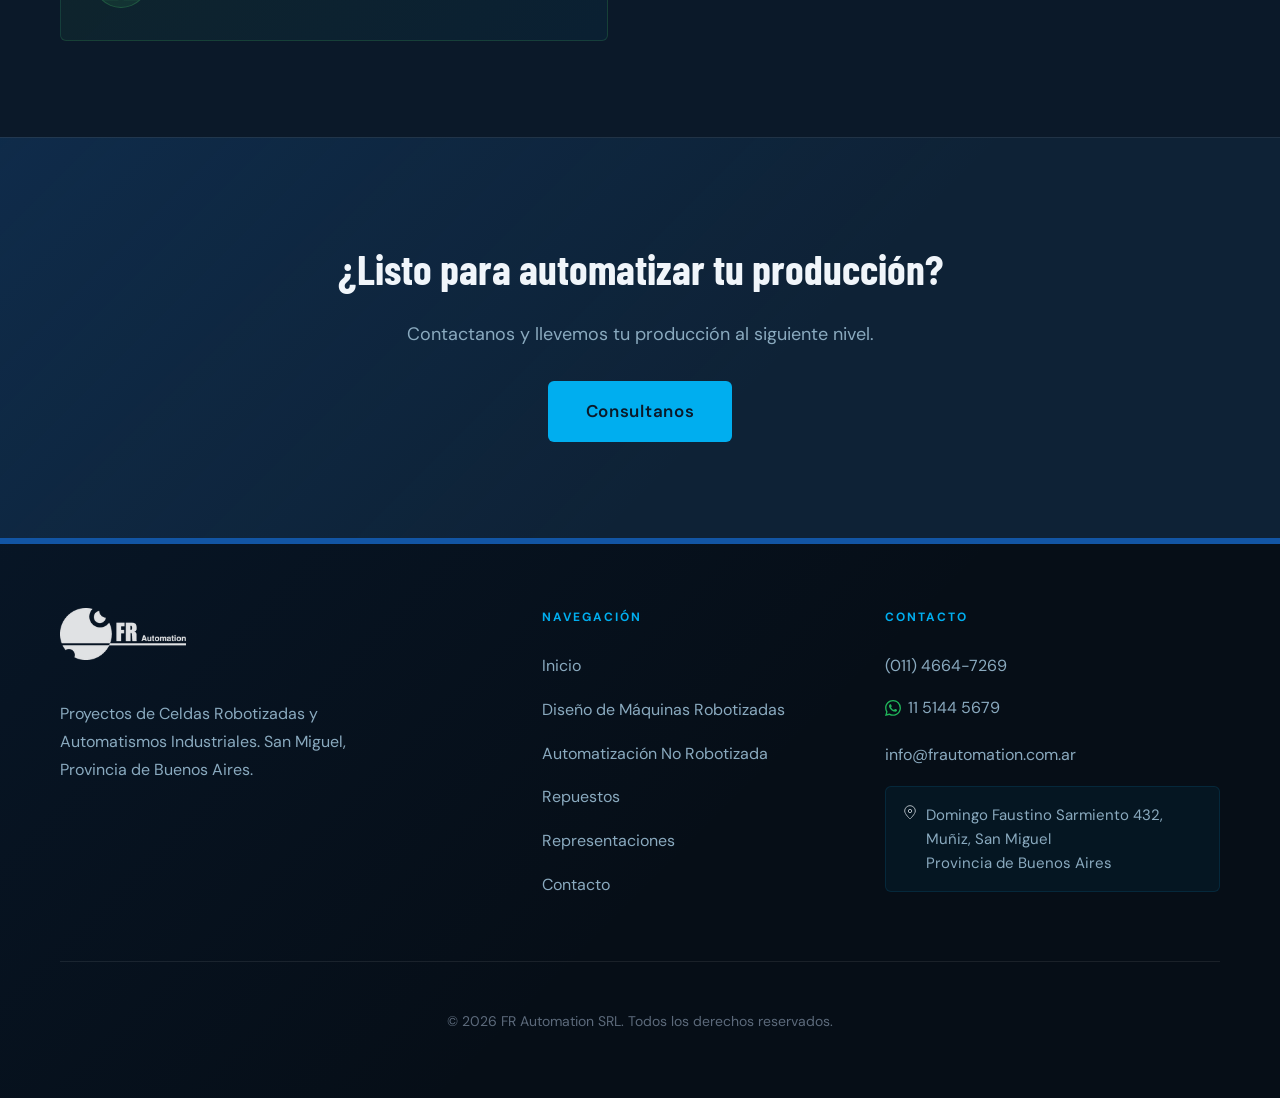
==== commit c5af68be: "Add files via upload" ====
--- a/index.html
+++ b/index.html
@@ -2,14 +2,1645 @@
 <html lang="es">
 <head>
   <meta charset="UTF-8">
-  <link rel="icon" type="image/x-icon" href="[data-uri]">
-  <link rel="apple-touch-icon" href="[data-uri]">
+  <link rel="icon" type="image/x-icon" href="[data-uri]">
+  <link rel="apple-touch-icon" href="[data-uri]">
   <meta name="viewport" content="width=device-width, initial-scale=1.0">
   <title>FR Automation SRL — Robótica y Automatización Industrial</title>
   <meta name="description" content="FR Automation SRL — Proyectos de Celdas Robotizadas y Automatismos Industriales. San Miguel, Provincia de Buenos Aires. Socios de KUKA, Siemens, IFM Electronic.">
   <link rel="preconnect" href="https://fonts.googleapis.com">
   <link href="https://fonts.googleapis.com/css2?family=Barlow+Condensed:wght@500;600;700;800&family=DM+Sans:wght@300;400;500;600&display=swap" rel="stylesheet">
-  <link rel="stylesheet" href="style.css">
+  <style>/* =============================================================
+   FR Automation SRL — style.css
+   Stack: static HTML/CSS/JS · Deploy: Netlify
+   ============================================================= */
+
+/* ── TOKENS ─────────────────────────────────────────────────── */
+:root {
+  --navy:    #0B1929;
+  --blue:    #1255A4;
+  --cyan:    #00AEEF;
+  --green:   #3DAA5C;
+  --green-dim: rgba(61,170,92,0.12);
+
+  --surface-0: #0B1929;
+  --surface-1: #0e2236;
+  --surface-2: #122844;
+
+  --border:        rgba(255,255,255,0.08);
+  --border-cyan:   rgba(0,174,239,0.22);
+  --border-green:  rgba(61,170,92,0.22);
+
+  --text-hi:   #F0F5FA;
+  --text-mid:  #8AAABF;
+  --text-lo:   #4E6880;
+
+  --font-display: 'Barlow Condensed', sans-serif;
+  --font-body:    'DM Sans', sans-serif;
+
+  /* Spacing — 8px grid */
+  --sp-1: 8px;
+  --sp-2: 16px;
+  --sp-3: 24px;
+  --sp-4: 32px;
+  --sp-5: 48px;
+  --sp-6: 64px;
+  --sp-7: 96px;
+  --sp-8: 128px;
+
+  --r: 6px;
+  --ease: cubic-bezier(0.16, 1, 0.3, 1);
+  --t: 280ms;
+
+  /* Max readable width for content */
+  --max-w: 1160px;
+  /* Safe horizontal padding — nothing ever touches the edge */
+  --px: clamp(20px, 5vw, 56px);
+}
+
+/* ── RESET ───────────────────────────────────────────────────── */
+*, *::before, *::after { box-sizing: border-box; margin: 0; padding: 0; }
+html { scroll-behavior: smooth; -webkit-font-smoothing: antialiased; }
+body {
+  font-family: var(--font-body);
+  font-size: 18px;
+  line-height: 1.65;
+  background: var(--surface-0);
+  color: var(--text-hi);
+  overflow-x: hidden;
+}
+img { display: block; max-width: 100%; }
+a { text-decoration: none; color: inherit; }
+ul { list-style: none; }
+button { font-family: inherit; }
+
+/* ── UTILITIES ───────────────────────────────────────────────── */
+.container {
+  max-width: var(--max-w);
+  margin: 0 auto;
+  padding: 0 var(--px);
+}
+.section-wrap { padding: var(--sp-7) 0; }
+
+.eyebrow {
+  display: inline-flex;
+  align-items: center;
+  gap: 10px;
+  font-size: 13px;
+  font-weight: 600;
+  letter-spacing: 0.14em;
+  text-transform: uppercase;
+  color: var(--cyan);
+  margin-bottom: var(--sp-2);
+}
+.eyebrow::before {
+  content: '';
+  flex-shrink: 0;
+  width: 22px;
+  height: 1px;
+  background: var(--cyan);
+}
+.eyebrow.green { color: var(--green); }
+.eyebrow.green::before { background: var(--green); }
+
+.section-title {
+  font-family: var(--font-display);
+  font-size: clamp(40px, 4.5vw, 60px);
+  font-weight: 700;
+  line-height: 1.06;
+  letter-spacing: 0.01em;
+  text-transform: uppercase;
+  color: var(--text-hi);
+  margin-bottom: var(--sp-4);
+}
+.section-title .hi { color: var(--cyan); }
+.section-title .gr { color: var(--green); }
+
+/* ── BUTTONS ─────────────────────────────────────────────────── */
+.btn {
+  display: inline-flex;
+  align-items: center;
+  gap: 8px;
+  padding: 16px 38px;
+  font-family: var(--font-body);
+  font-size: 17px;
+  font-weight: 600;
+  letter-spacing: 0.04em;
+  border-radius: var(--r);
+  border: none;
+  cursor: pointer;
+  transition: all var(--t) var(--ease);
+  white-space: nowrap;
+}
+.btn-cyan {
+  background: var(--cyan);
+  color: var(--navy);
+}
+.btn-cyan:hover { background: #22ccff; transform: scale(0.99); }
+
+.btn-outline {
+  background: transparent;
+  color: var(--text-mid);
+  border: 1px solid var(--border);
+}
+.btn-outline:hover { border-color: var(--border-cyan); color: var(--text-hi); }
+
+/* ── SCROLL REVEAL ───────────────────────────────────────────── */
+.reveal {
+  opacity: 0;
+  transform: translateY(14px);
+  transition: opacity 560ms var(--ease), transform 560ms var(--ease);
+}
+.reveal.visible { opacity: 1; transform: none; }
+
+/* ═══════════════════════════════════════════════════════════════
+   NAV
+═══════════════════════════════════════════════════════════════ */
+#nav {
+  position: fixed;
+  inset: 0 0 auto 0;
+  z-index: 200;
+  height: 72px;
+  display: flex;
+  align-items: center;
+  justify-content: space-between;
+  padding: 0 var(--px);
+  background: rgba(11, 25, 41, 0.92);
+  backdrop-filter: blur(16px);
+  -webkit-backdrop-filter: blur(16px);
+  border-bottom: 1px solid rgba(0,174,239,0.12);
+  transition: background var(--t) var(--ease);
+}
+#nav.scrolled { background: rgba(11, 25, 41, 0.99); border-bottom-color: rgba(0,174,239,0.18); }
+
+/* Logo wrap */
+/* ── NAV LOGO ── */
+.nav-logo-wrap {
+  display: flex;
+  align-items: center;
+  text-decoration: none;
+}
+.nav-logo-img {
+  height: 48px;          /* calibrado con nav 72px */
+  width: auto;
+  display: block;
+  filter: brightness(0) invert(1);
+  opacity: 0.92;
+  transition: opacity var(--t) var(--ease);
+}
+.nav-logo-wrap:hover .nav-logo-img { opacity: 1; }
+
+/* ── FOOTER LOGO ── */
+.footer-brand-col { }
+.footer-logo-wrap {
+  display: inline-flex;
+  align-items: center;
+  text-decoration: none;
+  margin-bottom: var(--sp-3);
+}
+.footer-logo-img {
+  height: 52px;          /* much bigger */
+  width: auto;
+  display: block;
+  filter: brightness(0) invert(1);
+  opacity: 0.88;
+  transition: opacity var(--t) var(--ease);
+}
+.footer-logo-wrap:hover .footer-logo-img { opacity: 1; }
+
+/* Links */
+.nav-links {
+  display: flex;
+  align-items: center;
+  gap: var(--sp-4);
+}
+.nav-links a {
+  font-size: 15px;
+  font-weight: 500;
+  letter-spacing: 0.04em;
+  color: var(--text-mid);
+  transition: color var(--t) var(--ease);
+}
+.nav-links a:hover { color: var(--text-hi); }
+
+/* Dropdown */
+.dropdown { position: relative; }
+.dropdown > a {
+  display: flex;
+  align-items: center;
+  gap: 5px;
+}
+.dropdown > a svg {
+  width: 10px; height: 10px;
+  transition: transform var(--t) var(--ease);
+  flex-shrink: 0;
+}
+.dropdown:hover > a svg { transform: rotate(180deg); }
+
+.dropdown-menu {
+  display: block;
+  opacity: 0;
+  visibility: hidden;
+  pointer-events: none;
+  position: absolute;
+  top: 100%;            /* flush with trigger — no gap to cross */
+  left: 0;
+  min-width: 290px;
+  padding-top: 14px;    /* visual offset done via padding, stays inside hover zone */
+  background: transparent;
+  transform: translateY(6px);
+  transition: opacity var(--t) var(--ease), transform var(--t) var(--ease), visibility var(--t);
+}
+/* The actual visible panel sits inside the padded, hoverable area */
+.dropdown-menu-inner {
+  background: var(--surface-2);
+  border: 1px solid var(--border-cyan);
+  border-radius: var(--r);
+  padding: 6px 0;
+  box-shadow: 0 12px 40px rgba(0,0,0,0.35);
+}
+.dropdown:hover .dropdown-menu,
+.dropdown:focus-within .dropdown-menu,
+.dropdown.open .dropdown-menu {
+  opacity: 1;
+  visibility: visible;
+  pointer-events: auto;
+  transform: translateY(0);
+}
+.dropdown-menu a {
+  display: block;
+  padding: 11px var(--sp-3);
+  font-size: 13px;
+  font-weight: 400;
+  color: var(--text-mid);
+  border-left: 2px solid transparent;
+  transition: all var(--t) var(--ease);
+}
+.dropdown-menu a:hover {
+  color: var(--cyan);
+  border-left-color: var(--cyan);
+  background: rgba(0,174,239,0.05);
+}
+
+.nav-cta {
+  padding: 10px 22px !important;
+  background: var(--cyan) !important;
+  color: var(--navy) !important;
+  font-weight: 600 !important;
+  border-radius: var(--r) !important;
+  letter-spacing: 0.03em !important;
+  font-size: 15px !important;
+  transition: background var(--t) var(--ease) !important;
+}
+.nav-cta:hover { background: #22ccff !important; color: var(--navy) !important; }
+
+/* Hamburger */
+.hamburger {
+  display: none;
+  flex-direction: column;
+  gap: 5px;
+  cursor: pointer;
+  padding: 6px;
+  background: none;
+  border: none;
+}
+.hamburger span {
+  display: block;
+  width: 22px;
+  height: 1.5px;
+  background: var(--text-mid);
+  transition: all var(--t) var(--ease);
+  border-radius: 2px;
+}
+.hamburger.open span:nth-child(1) { transform: rotate(45deg) translate(4px, 4px); }
+.hamburger.open span:nth-child(2) { opacity: 0; transform: scaleX(0); }
+.hamburger.open span:nth-child(3) { transform: rotate(-45deg) translate(4px, -4px); }
+
+/* Mobile drawer */
+.mobile-menu {
+  display: none;
+  position: fixed;
+  inset: 68px 0 0 0;
+  z-index: 199;
+  background: var(--surface-0);
+  padding: var(--sp-3) var(--px) var(--sp-5);
+  flex-direction: column;
+  border-top: 1px solid var(--border);
+  overflow-y: auto;
+}
+.mobile-menu.open { display: flex; }
+.mobile-menu a {
+  font-size: 18px;
+  font-weight: 400;
+  color: var(--text-mid);
+  padding: 18px 0;
+  border-bottom: 1px solid var(--border);
+  transition: color var(--t) var(--ease);
+}
+.mobile-menu a:hover { color: var(--text-hi); }
+.mobile-menu a.sub {
+  padding-left: var(--sp-3);
+  font-size: 16px;
+  color: var(--text-lo);
+}
+.mobile-cta {
+  margin-top: var(--sp-3);
+  padding: 16px var(--sp-3) !important;
+  background: var(--cyan) !important;
+  color: var(--navy) !important;
+  text-align: center;
+  font-weight: 600;
+  border-radius: var(--r);
+  border-bottom: none !important;
+  font-size: 17px !important;
+}
+
+/* ═══════════════════════════════════════════════════════════════
+   HERO
+═══════════════════════════════════════════════════════════════ */
+#inicio {
+  min-height: 100vh;
+  display: grid;
+  grid-template-rows: 1fr auto;
+  padding-top: 68px;
+  position: relative;
+  overflow: hidden;
+}
+
+.hero-glow {
+  position: absolute;
+  inset: 0;
+  background:
+    radial-gradient(ellipse 75% 55% at 65% 35%, rgba(18,85,164,0.14) 0%, transparent 70%),
+    radial-gradient(ellipse 50% 40% at 5% 85%,  rgba(0,174,239,0.07) 0%, transparent 65%),
+    radial-gradient(ellipse 40% 30% at 90% 85%, rgba(61,170,92,0.06) 0%, transparent 60%);
+  pointer-events: none;
+}
+.hero-pattern {
+  position: absolute;
+  inset: 0;
+  background-image:
+    linear-gradient(rgba(0,174,239,0.07) 1px, transparent 1px),
+    linear-gradient(90deg, rgba(0,174,239,0.07) 1px, transparent 1px),
+    radial-gradient(rgba(0,174,239,0.18) 1px, transparent 1px);
+  background-size: 60px 60px, 60px 60px, 30px 30px;
+  background-position: -1px -1px, -1px -1px, 0 0;
+  -webkit-mask-image: radial-gradient(ellipse 90% 100% at 75% 50%, black 20%, transparent 80%);
+  mask-image: radial-gradient(ellipse 90% 100% at 75% 50%, black 20%, transparent 80%);
+  pointer-events: none;
+  z-index: 0;
+}
+
+.hero-inner {
+  display: grid;
+  grid-template-columns: 5fr 6fr;   /* ligeramente más espacio al widget */
+  align-items: center;
+  gap: var(--sp-6);
+  padding: var(--sp-8) var(--px) var(--sp-6);
+  max-width: var(--max-w);
+  margin: 0 auto;
+  width: 100%;
+  position: relative;
+  z-index: 1;
+}
+
+.hero-content { min-width: 0; }
+
+.hero-visual {
+  display: flex;
+  align-items: center;
+  justify-content: center;
+}
+
+.hero-tag {
+  display: inline-flex;
+  align-items: center;
+  gap: 10px;
+  font-size: 13px;
+  font-weight: 600;
+  letter-spacing: 0.14em;
+  text-transform: uppercase;
+  color: var(--cyan);
+  margin-bottom: var(--sp-3);
+}
+.hero-tag::before {
+  content: '';
+  display: block;
+  width: 24px;
+  height: 1px;
+  background: var(--cyan);
+}
+
+.hero-title {
+  font-family: var(--font-display);
+  font-size: clamp(36px, 4.8vw, 62px);
+  font-weight: 800;
+  line-height: 1.04;
+  letter-spacing: 0.01em;
+  text-transform: uppercase;
+  color: var(--text-hi);
+  margin-bottom: var(--sp-3);
+}
+.hero-title .accent { color: var(--cyan); }
+
+.hero-sub {
+  font-size: 19px;
+  font-weight: 400;
+  line-height: 1.75;
+  color: var(--text-mid);
+  max-width: 520px;
+  margin-bottom: var(--sp-5);
+}
+
+.hero-actions {
+  display: flex;
+  gap: var(--sp-2);
+  flex-wrap: wrap;
+}
+
+/* Hero bottom strip */
+.hero-strip {
+  border-top: 1px solid var(--border);
+  background: rgba(11,25,41,0.6);
+  backdrop-filter: blur(10px);
+}
+.hero-strip-inner {
+  max-width: var(--max-w);
+  margin: 0 auto;
+  display: grid;
+  grid-template-columns: repeat(4, 1fr);
+  padding: 0 var(--px);
+}
+.strip-item {
+  display: flex;
+  align-items: center;
+  gap: 14px;
+  padding: var(--sp-3) var(--sp-2);
+  border-right: 1px solid var(--border);
+}
+.strip-item:last-child { border-right: none; }
+.strip-icon {
+  width: 36px;
+  height: 36px;
+  flex-shrink: 0;
+  border: 1px solid var(--border-cyan);
+  border-radius: 4px;
+  display: flex;
+  align-items: center;
+  justify-content: center;
+}
+.strip-icon svg { width: 15px; height: 15px; stroke: var(--cyan); fill: none; stroke-width: 1.5; stroke-linecap: round; stroke-linejoin: round; }
+.strip-label { font-size: 12px; letter-spacing: 0.1em; text-transform: uppercase; color: var(--text-lo); line-height: 1; margin-bottom: 4px; }
+.strip-val   { font-size: 15px; font-weight: 500; color: var(--text-hi); line-height: 1; }
+
+/* ═══════════════════════════════════════════════════════════════
+   BRANDS TICKER
+═══════════════════════════════════════════════════════════════ */
+#representaciones {
+  padding: var(--sp-5) 0;
+  border-top: 1px solid var(--border);
+  border-bottom: 1px solid var(--border);
+  background: var(--surface-1);
+  overflow: hidden;
+}
+.brands-label {
+  text-align: center;
+  font-size: 13px;
+  font-weight: 600;
+  letter-spacing: 0.16em;
+  text-transform: uppercase;
+  color: var(--text-lo);
+  margin-bottom: var(--sp-3);
+}
+.ticker-wrap {
+  overflow: hidden;
+  position: relative;
+}
+.ticker-wrap::before,
+.ticker-wrap::after {
+  content: '';
+  position: absolute;
+  top: 0; bottom: 0;
+  width: 80px;
+  z-index: 2;
+  pointer-events: none;
+}
+.ticker-wrap::before { left: 0; background: linear-gradient(90deg, var(--surface-1), transparent); }
+.ticker-wrap::after  { right: 0; background: linear-gradient(-90deg, var(--surface-1), transparent); }
+.ticker-track {
+  display: flex;
+  align-items: center;
+  animation: ticker 28s linear infinite;
+  width: max-content;
+  will-change: transform;
+}
+@keyframes ticker { from { transform: translateX(0); } to { transform: translateX(-50%); } }
+.brand-chip {
+  display: inline-flex;
+  align-items: center;
+  margin-right: var(--sp-5);
+  white-space: nowrap;
+}
+.brand-img-chip .brand-logo {
+  height: 22px;
+  width: auto;
+  display: block;
+  opacity: 0.3;
+  filter: saturate(0) brightness(1.6);
+  transition: opacity var(--t) var(--ease), filter var(--t) var(--ease);
+}
+.brand-img-chip:hover .brand-logo {
+  opacity: 0.65;
+  filter: saturate(0.6) brightness(1.1);
+}
+
+/* ═══════════════════════════════════════════════════════════════
+   SOBRE NOSOTROS
+═══════════════════════════════════════════════════════════════ */
+#nosotros { background: var(--surface-0); }
+
+.about-grid {
+  display: grid;
+  grid-template-columns: 1fr 1fr;
+  gap: var(--sp-7);
+  align-items: center;
+}
+
+.about-text p {
+  font-size: 18px;
+  font-weight: 400;
+  color: var(--text-mid);
+  line-height: 1.8;
+  margin-bottom: var(--sp-3);
+}
+.about-text p:last-of-type { margin-bottom: 0; }
+
+.about-quote {
+  margin-top: var(--sp-4);
+  padding: var(--sp-4) var(--sp-4);
+  background: linear-gradient(135deg, rgba(61,170,92,0.08), rgba(0,174,239,0.05));
+  border: 1px solid rgba(61,170,92,0.22);
+  border-radius: var(--r);
+  display: flex;
+  align-items: center;
+  gap: var(--sp-3);
+}
+.about-quote-icon {
+  width: 56px;
+  height: 56px;
+  background: rgba(61,170,92,0.12);
+  border: 1px solid rgba(61,170,92,0.30);
+  border-radius: 50%;
+  display: flex;
+  align-items: center;
+  justify-content: center;
+  flex-shrink: 0;
+  color: var(--green);
+}
+.about-quote-icon svg { width: 28px; height: 28px; }
+.about-quote-label {
+  font-size: 11px;
+  letter-spacing: 0.14em;
+  text-transform: uppercase;
+  color: var(--text-lo);
+  margin-bottom: 6px;
+}
+.about-quote-text {
+  font-family: var(--font-display);
+  font-size: 30px;
+  font-weight: 700;
+  letter-spacing: 0.02em;
+  color: var(--green);
+  line-height: 1.1;
+}
+
+.about-visual { position: relative; }
+.about-img-frame {
+  border-radius: var(--r);
+  overflow: hidden;
+  border: 1px solid var(--border-cyan);
+}
+.about-img-frame img {
+  width: 100%;
+  aspect-ratio: 4/3;
+  object-fit: cover;
+  display: block;
+  filter: saturate(0.8) brightness(0.9);
+  transition: filter var(--t) var(--ease);
+}
+.about-img-frame:hover img { filter: saturate(1) brightness(0.95); }
+
+/* ═══════════════════════════════════════════════════════════════
+   SERVICIOS
+═══════════════════════════════════════════════════════════════ */
+#servicios { background: var(--surface-1); }
+
+.servicios-header { margin-bottom: var(--sp-5); }
+
+.servicios-grid {
+  display: grid;
+  grid-template-columns: repeat(3, 1fr);
+  gap: 1px;
+  background: var(--border);
+  border: 1px solid var(--border);
+  border-radius: var(--r);
+  overflow: hidden;
+}
+
+.service-card {
+  background: var(--surface-1);
+  padding: var(--sp-5) var(--sp-5);
+  position: relative;
+  overflow: hidden;
+  transition: background var(--t) var(--ease);
+}
+.service-card::before {
+  content: '';
+  position: absolute;
+  top: 0; left: 0; right: 0;
+  height: 3px;
+  background: var(--cyan);
+  transform: scaleX(1);
+  transform-origin: left;
+  transition: transform 0.45s var(--ease);
+}
+.service-card:hover { background: var(--surface-2); }
+
+/* Per-card accent colors */
+.service-card:nth-child(1)::before { background: var(--cyan); }
+.service-card:nth-child(2)::before { background: var(--green); }
+.service-card:nth-child(3)::before { background: #FF9A3C; }
+
+.service-card:nth-child(1) .service-icon { background: rgba(0,174,239,0.10); border-color: rgba(0,174,239,0.28); }
+.service-card:nth-child(1) .service-icon svg { stroke: #00AEEF; }
+.service-card:nth-child(1) .service-num { color: rgba(0,174,239,0.65); }
+
+.service-card:nth-child(2) .service-icon { background: rgba(61,170,92,0.10); border-color: rgba(61,170,92,0.28); }
+.service-card:nth-child(2) .service-icon svg { stroke: #3DAA5C; }
+.service-card:nth-child(2) .service-num { color: rgba(61,170,92,0.65); }
+
+.service-card:nth-child(3) .service-icon { background: rgba(255,154,60,0.10); border-color: rgba(255,154,60,0.28); }
+.service-card:nth-child(3) .service-icon svg { stroke: #FF9A3C; }
+.service-card:nth-child(3) .service-num { color: rgba(255,154,60,0.65); }
+
+.service-num {
+  font-size: 12px;
+  font-weight: 700;
+  letter-spacing: 0.12em;
+  color: var(--text-lo);
+  margin-bottom: var(--sp-3);
+}
+.service-icon {
+  width: 68px;
+  height: 72px;
+  border: 1px solid var(--border-cyan);
+  border-radius: 10px;
+  display: flex;
+  align-items: center;
+  justify-content: center;
+  margin-bottom: var(--sp-3);
+  transition: border-color var(--t) var(--ease), background var(--t) var(--ease);
+}
+.service-card:hover .service-icon { filter: brightness(1.15); }
+.service-icon svg { width: 32px; height: 32px; stroke: var(--cyan); fill: none; stroke-width: 1.5; stroke-linecap: round; stroke-linejoin: round; }
+
+.service-name {
+  font-family: var(--font-display);
+  font-size: 24px;
+  font-weight: 700;
+  text-transform: uppercase;
+  letter-spacing: 0.02em;
+  line-height: 1.2;
+  color: var(--text-hi);
+  margin-bottom: var(--sp-2);
+}
+.service-desc {
+  font-size: 17px;
+  font-weight: 400;
+  color: var(--text-mid);
+  line-height: 1.7;
+}
+
+/* ═══════════════════════════════════════════════════════════════
+   TESTIMONIOS
+═══════════════════════════════════════════════════════════════ */
+#testimonios { background: var(--surface-0); }
+
+.testi-grid {
+  display: grid;
+  grid-template-columns: repeat(3, 1fr);
+  gap: var(--sp-3);
+}
+
+.testi-card {
+  background: var(--surface-1);
+  border: 1px solid var(--border);
+  border-radius: var(--r);
+  padding: var(--sp-4);
+  display: flex;
+  flex-direction: column;
+  gap: var(--sp-3);
+  transition: border-color var(--t) var(--ease);
+}
+.testi-card:hover { border-color: var(--border-cyan); }
+
+.testi-mark {
+  font-family: var(--font-display);
+  font-size: 52px;
+  font-weight: 800;
+  line-height: 0.8;
+  color: var(--cyan);
+  opacity: 0.2;
+}
+.testi-text {
+  font-size: 17px;
+  font-weight: 400;
+  color: var(--text-mid);
+  line-height: 1.75;
+  flex: 1;
+}
+.testi-author {
+  display: flex;
+  align-items: center;
+  gap: var(--sp-2);
+  padding-top: var(--sp-3);
+  border-top: 1px solid var(--border);
+}
+.author-avatar {
+  width: 38px;
+  height: 38px;
+  border-radius: 50%;
+  flex-shrink: 0;
+  background: linear-gradient(135deg, var(--blue), var(--cyan));
+  display: flex;
+  align-items: center;
+  justify-content: center;
+  font-size: 13px;
+  font-weight: 700;
+  color: var(--navy);
+}
+.author-name { font-size: 15px; font-weight: 600; color: var(--text-hi); line-height: 1.2; }
+.author-co   { font-size: 13px; color: var(--text-lo); letter-spacing: 0.04em; }
+
+/* ═══════════════════════════════════════════════════════════════
+   CONTACTO
+═══════════════════════════════════════════════════════════════ */
+#contacto { background: var(--surface-1); }
+
+.contacto-grid {
+  display: grid;
+  grid-template-columns: 1fr 1.15fr;
+  gap: var(--sp-7);
+  align-items: start;
+}
+
+/* Info */
+.info-item {
+  display: flex;
+  gap: var(--sp-3);
+  align-items: flex-start;
+  padding: var(--sp-3) 0;
+  border-bottom: 1px solid var(--border);
+}
+.info-item:first-child { padding-top: 0; }
+.info-item:last-child  { border-bottom: none; }
+
+.info-icon {
+  width: 38px;
+  height: 38px;
+  flex-shrink: 0;
+  border: 1px solid var(--border-cyan);
+  border-radius: 4px;
+  display: flex;
+  align-items: center;
+  justify-content: center;
+  margin-top: 2px;
+}
+.info-icon svg { width: 14px; height: 14px; stroke: var(--cyan); fill: none; stroke-width: 1.5; stroke-linecap: round; stroke-linejoin: round; }
+.info-label { font-size: 12px; letter-spacing: 0.12em; text-transform: uppercase; color: var(--text-lo); margin-bottom: 5px; }
+.info-val   { font-size: 17px; font-weight: 400; color: var(--text-hi); line-height: 1.5; }
+.info-val a { color: var(--cyan); transition: color var(--t) var(--ease); }
+.info-val a:hover { color: var(--text-hi); }
+
+/* Form */
+.form-row { display: grid; grid-template-columns: 1fr 1fr; gap: var(--sp-2); }
+.form-group { margin-bottom: var(--sp-2); }
+.form-label {
+  display: block;
+  font-size: 13px;
+  font-weight: 600;
+  letter-spacing: 0.1em;
+  text-transform: uppercase;
+  color: var(--text-lo);
+  margin-bottom: 7px;
+}
+.form-input,
+.form-select,
+.form-textarea {
+  width: 100%;
+  background: var(--surface-0);
+  border: 1px solid var(--border);
+  color: var(--text-hi);
+  font-family: var(--font-body);
+  font-size: 16px;
+  font-weight: 400;
+  padding: 13px var(--sp-2);
+  border-radius: var(--r);
+  outline: none;
+  transition: border-color var(--t) var(--ease);
+  appearance: none;
+  -webkit-appearance: none;
+}
+.form-input:focus,
+.form-select:focus,
+.form-textarea:focus { border-color: var(--border-cyan); }
+.form-input::placeholder,
+.form-textarea::placeholder { color: var(--text-lo); }
+.form-select option { background: var(--surface-0); color: var(--text-hi); }
+.form-textarea { resize: vertical; min-height: 116px; }
+
+.form-submit {
+  width: 100%;
+  padding: 16px;
+  background: var(--cyan);
+  color: var(--navy);
+  font-family: var(--font-body);
+  font-size: 16px;
+  font-weight: 700;
+  letter-spacing: 0.05em;
+  border: none;
+  border-radius: var(--r);
+  cursor: pointer;
+  margin-top: var(--sp-1);
+  transition: all var(--t) var(--ease);
+}
+.form-submit:hover { background: #22ccff; transform: scale(0.99); }
+.form-submit:active { transform: scale(0.97); }
+.form-submit.sent { background: var(--green); color: #fff; }
+
+/* ═══════════════════════════════════════════════════════════════
+   FOOTER
+═══════════════════════════════════════════════════════════════ */
+footer {
+  background: #060e17;
+  border-top: 3px solid #1255A4;
+  padding: var(--sp-6) var(--px) var(--sp-5);
+  position: relative;
+}
+footer::before {
+  content: '';
+  position: absolute;
+  inset: 0;
+  background: linear-gradient(135deg, rgba(18,85,164,0.10) 0%, transparent 55%);
+  pointer-events: none;
+}
+.footer-inner {
+  max-width: var(--max-w);
+  margin: 0 auto;
+  position: relative;
+  z-index: 1;
+}
+.footer-top {
+  display: grid;
+  grid-template-columns: 1.5fr 1fr 1.2fr;
+  gap: var(--sp-6);
+  padding-bottom: var(--sp-5);
+  border-bottom: 1px solid var(--border);
+  margin-bottom: var(--sp-4);
+}
+
+.footer-tagline {
+  font-size: 16px;
+  font-weight: 400;
+  color: var(--text-mid);
+  line-height: 1.75;
+  max-width: 300px;
+  margin-top: var(--sp-2);
+}
+.footer-col-head {
+  font-size: 12px;
+  font-weight: 700;
+  letter-spacing: 0.16em;
+  text-transform: uppercase;
+  color: var(--cyan);
+  margin-bottom: var(--sp-3);
+}
+.footer-col li { margin-bottom: 14px; }
+.footer-col li a {
+  font-size: 16px;
+  font-weight: 400;
+  color: var(--text-mid);
+  transition: color var(--t) var(--ease);
+}
+.footer-col li a:hover { color: var(--text-hi); }
+
+/* WhatsApp link en footer */
+.footer-wa-link {
+  display: inline-flex;
+  align-items: center;
+  gap: 7px;
+}
+.footer-wa-link svg {
+  width: 16px;
+  height: 16px;
+  fill: #25D366;
+  flex-shrink: 0;
+  opacity: 0.85;
+}
+
+/* Address item differentiated */
+.footer-address {
+  display: flex;
+  align-items: flex-start;
+  gap: 8px;
+  margin-top: var(--sp-2) !important;
+  padding: var(--sp-2) var(--sp-2);
+  background: rgba(0,174,239,0.05);
+  border: 1px solid rgba(0,174,239,0.12);
+  border-radius: var(--r);
+}
+.footer-addr-icon {
+  width: 16px;
+  height: 16px;
+  flex-shrink: 0;
+  margin-top: 2px;
+  stroke: var(--cyan);
+  opacity: 0.7;
+}
+.footer-address span {
+  font-size: 15px;
+  color: var(--text-mid);
+  line-height: 1.6;
+}
+
+.footer-bottom {
+  display: flex;
+  align-items: center;
+  justify-content: center;
+}
+.footer-copy { font-size: 14px; color: rgba(138,155,176,0.65); text-align: center; padding: var(--sp-2) 0; }
+
+/* ═══════════════════════════════════════════════════════════════
+   WHATSAPP FLOAT
+═══════════════════════════════════════════════════════════════ */
+.wa-btn {
+  position: fixed;
+  bottom: 24px;
+  right: 24px;
+  z-index: 300;
+  display: flex;
+  align-items: center;
+  gap: 10px;
+  padding: 0 20px 0 14px;
+  height: 52px;
+  background: #25D366;
+  border-radius: 26px;
+  box-shadow: 0 4px 20px rgba(37,211,102,0.38);
+  text-decoration: none;
+  transition: transform var(--t) var(--ease), box-shadow var(--t) var(--ease), padding var(--t) var(--ease);
+}
+.wa-btn:hover {
+  transform: scale(1.04);
+  box-shadow: 0 6px 28px rgba(37,211,102,0.55);
+}
+.wa-btn svg {
+  width: 26px;
+  height: 26px;
+  fill: #fff;
+  flex-shrink: 0;
+}
+.wa-btn-label {
+  font-family: var(--font-body);
+  font-size: 14px;
+  font-weight: 600;
+  color: #fff;
+  white-space: nowrap;
+  letter-spacing: 0.01em;
+}
+@media (max-width: 480px) {
+  .wa-btn { padding: 0; width: 52px; border-radius: 50%; justify-content: center; }
+  .wa-btn-label { display: none; }
+}
+
+
+
+/* ═══════════════════════════════════════════════════════════════
+   HERO SLIDESHOW — Real project photos
+═══════════════════════════════════════════════════════════════ */
+.hero-slides {
+  position: relative;
+  width: 100%;
+  max-width: 580px;
+  aspect-ratio: 4/3;
+  border-radius: 12px;
+  overflow: hidden;
+  box-shadow: 0 32px 80px rgba(0,0,0,0.55), 0 0 0 1px rgba(0,174,239,0.15);
+}
+
+.hero-slide {
+  position: absolute;
+  inset: 0;
+  opacity: 0;
+  transition: opacity 1s ease;
+}
+.hero-slide--active { opacity: 1; }
+.hero-slide img {
+  width: 100%;
+  height: 100%;
+  object-fit: cover;
+  object-position: center;
+  display: block;
+}
+
+/* Dark gradient overlay bottom — makes dots readable */
+.hero-slides::after {
+  content: '';
+  position: absolute;
+  inset: 0;
+  background: linear-gradient(to top, rgba(7,17,28,0.65) 0%, transparent 45%);
+  pointer-events: none;
+  z-index: 1;
+}
+
+/* Navigation dots */
+.hero-slides-dots {
+  position: absolute;
+  bottom: 16px;
+  left: 50%;
+  transform: translateX(-50%);
+  display: flex;
+  gap: 8px;
+  z-index: 2;
+}
+.hsd {
+  width: 8px; height: 8px;
+  border-radius: 50%;
+  border: none;
+  background: rgba(255,255,255,0.35);
+  cursor: pointer;
+  padding: 0;
+  transition: background var(--t) var(--ease), transform var(--t) var(--ease);
+}
+.hsd.active {
+  background: var(--cyan);
+  transform: scale(1.25);
+}
+.hsd:hover { background: rgba(255,255,255,0.65); }
+
+/* ═══════════════════════════════════════════════════════════════
+   RESPONSIVE
+═══════════════════════════════════════════════════════════════ */
+
+/* Tablet landscape → 1024px */
+@media (max-width: 1024px) {
+  .about-grid {
+    grid-template-columns: 1fr;
+    gap: var(--sp-5);
+  }
+  .about-visual { order: -1; }
+  .about-img-frame img { aspect-ratio: 16/7; }
+
+  .servicios-grid { grid-template-columns: 1fr; }
+
+  .testi-grid { grid-template-columns: 1fr 1fr; }
+
+  .contacto-grid {
+    grid-template-columns: 1fr;
+    gap: var(--sp-5);
+  }
+
+  .footer-top { grid-template-columns: 1fr 1fr; gap: var(--sp-4); }
+  .footer-brand-col { grid-column: 1 / -1; }
+
+  /* Hero at medium screens stays 50/50 grid */
+  .hw-widget { max-width: 100%; }
+}
+
+/* Tablet portrait → 768px */
+@media (max-width: 768px) {
+  /* Nav */
+  .nav-links { display: none; }
+  .hamburger { display: flex; }
+
+  /* Hero — single column, hide visual */
+  .hero-inner {
+    grid-template-columns: 1fr;
+    padding-top: var(--sp-6);
+    padding-bottom: var(--sp-5);
+    gap: var(--sp-5);
+  }
+  .hero-visual { display: none; }
+  .hero-pattern {
+    -webkit-mask-image: radial-gradient(ellipse 80% 60% at 90% 30%, black 0%, transparent 70%);
+    mask-image: radial-gradient(ellipse 80% 60% at 90% 30%, black 0%, transparent 70%);
+  }
+  .hero-title { font-size: clamp(40px, 10vw, 62px); }
+  .hero-content { max-width: 100%; }
+
+  /* Strip — 2×2 */
+  .hero-strip-inner { grid-template-columns: 1fr 1fr; }
+  .strip-item:nth-child(1),
+  .strip-item:nth-child(2) { border-bottom: 1px solid var(--border); }
+  .strip-item:nth-child(2) { border-right: none; }
+  .strip-item:nth-child(3) { border-right: 1px solid var(--border); }
+  .strip-item:nth-child(4) { border-right: none; }
+  .strip-item { padding: var(--sp-2) var(--sp-2); }
+
+  /* Servicios */
+  .service-card { padding: var(--sp-4) var(--sp-4); }
+  .servicios-grid { grid-template-columns: 1fr; }
+
+  /* Testimonios */
+  .testi-grid { grid-template-columns: 1fr; }
+  .testi-card { padding: var(--sp-4); }
+
+  /* Contacto */
+  .info-item { gap: var(--sp-2); }
+
+  /* Footer */
+  .footer-top { grid-template-columns: 1fr; }
+  .footer-logo-img { height: 44px; }
+  footer { padding: var(--sp-6) var(--px) var(--sp-4); }
+  .footer-bottom { flex-direction: column; align-items: center; }
+
+  /* About quote responsive */
+  .about-quote { flex-direction: column; text-align: center; align-items: center; }
+}
+
+/* Mobile → 480px */
+@media (max-width: 480px) {
+  body { font-size: 17px; }
+
+  .hero-title { font-size: clamp(36px, 11vw, 54px); }
+  .hero-sub { font-size: 17px; }
+  .hero-actions { flex-direction: column; }
+  .hero-actions .btn { justify-content: center; text-align: center; width: 100%; }
+
+  /* Strip — single column */
+  .hero-strip-inner { grid-template-columns: 1fr; }
+  .strip-item { border-right: none !important; border-bottom: 1px solid var(--border); padding: var(--sp-2) var(--sp-2); }
+  .strip-item:last-child { border-bottom: none; }
+
+  .section-title { font-size: clamp(32px, 9vw, 46px); }
+
+  .service-card { padding: var(--sp-4) var(--sp-3); }
+  .service-icon { width: 56px; height: 56px; }
+  .service-icon svg { width: 26px; height: 26px; }
+
+  .form-row { grid-template-columns: 1fr; }
+
+  .testi-card { padding: var(--sp-3); }
+  .testi-text { font-size: 16px; }
+
+  .footer-top { grid-template-columns: 1fr; }
+  .footer-col { margin-top: var(--sp-3); }
+}
+
+/* Reduced motion */
+@media (prefers-reduced-motion: reduce) {
+  *, *::before, *::after { animation-duration: 0.01ms !important; transition-duration: 0.01ms !important; }
+  .ticker-track { animation: none; }
+  .reveal { opacity: 1 !important; transform: none !important; }
+}
+
+/* =============================================================
+   MULTI-PAGE COMPONENTS  (inner pages, added for full site)
+   ============================================================= */
+
+/* Active nav link */
+.nav-links a.active { color: var(--text-hi); }
+.nav-links a.active::after {
+  content: '';
+  display: block;
+  height: 2px;
+  background: var(--cyan);
+  margin-top: 3px;
+  border-radius: 2px;
+}
+.dropdown-toggle { cursor: default; }
+
+/* Mobile menu group label */
+.mobile-group-label {
+  display: block;
+  font-family: var(--font-display);
+  font-size: 22px;
+  font-weight: 600;
+  color: var(--text-hi);
+  margin-top: var(--sp-2);
+}
+
+/* ── PAGE HERO (inner banner) ───────────────────────────────── */
+.page-hero {
+  position: relative;
+  padding: calc(72px + var(--sp-7)) var(--px) var(--sp-7);
+  overflow: hidden;
+  background: var(--surface-0);
+  border-bottom: 1px solid var(--border);
+}
+.page-hero--short { padding-bottom: var(--sp-6); }
+.page-hero-bg {
+  position: absolute;
+  inset: 0;
+  background:
+    radial-gradient(ellipse 80% 60% at 70% 0%, rgba(18,85,164,0.28), transparent 70%),
+    radial-gradient(ellipse 60% 50% at 0% 100%, rgba(0,174,239,0.12), transparent 70%);
+  z-index: 0;
+}
+.page-hero-pattern {
+  position: absolute;
+  inset: 0;
+  background-image:
+    linear-gradient(rgba(0,174,239,0.06) 1px, transparent 1px),
+    linear-gradient(90deg, rgba(0,174,239,0.06) 1px, transparent 1px);
+  background-size: 64px 64px;
+  -webkit-mask-image: radial-gradient(ellipse 70% 90% at 80% 20%, black, transparent 75%);
+  mask-image: radial-gradient(ellipse 70% 90% at 80% 20%, black, transparent 75%);
+  z-index: 0;
+}
+.page-hero-inner {
+  position: relative;
+  z-index: 1;
+  max-width: var(--max-w);
+  margin: 0 auto;
+}
+.phero-eyebrow {
+  font-family: var(--font-display);
+  font-size: 14px;
+  font-weight: 600;
+  letter-spacing: 0.22em;
+  text-transform: uppercase;
+  color: var(--cyan);
+  margin-bottom: var(--sp-2);
+}
+.phero-title {
+  font-family: var(--font-display);
+  font-size: clamp(34px, 5vw, 60px);
+  font-weight: 700;
+  line-height: 1.04;
+  letter-spacing: -0.01em;
+  color: var(--text-hi);
+  max-width: 16ch;
+  margin-bottom: var(--sp-3);
+}
+.phero-lead {
+  font-size: 18px;
+  line-height: 1.7;
+  color: var(--text-mid);
+  max-width: 62ch;
+}
+.phero-lead + .phero-lead { margin-top: var(--sp-2); }
+.phero-cta { margin-top: var(--sp-4); }
+
+/* ── FEATURE BLOCKS (image + text, alternating) ─────────────── */
+.features { padding: var(--sp-7) var(--px); background: var(--surface-0); }
+.features-inner {
+  max-width: var(--max-w);
+  margin: 0 auto;
+  display: flex;
+  flex-direction: column;
+  gap: var(--sp-7);
+}
+.feature {
+  display: grid;
+  grid-template-columns: 1fr 1fr;
+  gap: var(--sp-6);
+  align-items: center;
+}
+.feature--reverse .feature-text  { order: 2; }
+.feature--reverse .feature-media { order: 1; }
+.feature-accent {
+  display: block;
+  width: 48px;
+  height: 4px;
+  border-radius: 2px;
+  margin-bottom: var(--sp-3);
+}
+.feature-accent--cyan  { background: var(--cyan); }
+.feature-accent--green { background: var(--green); }
+.feature-title {
+  font-family: var(--font-display);
+  font-size: clamp(26px, 3vw, 36px);
+  font-weight: 700;
+  line-height: 1.12;
+  color: var(--text-hi);
+  margin-bottom: var(--sp-3);
+  letter-spacing: -0.01em;
+}
+.feature-body {
+  font-size: 16px;
+  line-height: 1.75;
+  color: var(--text-mid);
+}
+.feature-body + .feature-body { margin-top: var(--sp-2); }
+.feature-img-frame {
+  border-radius: 12px;
+  overflow: hidden;
+  border: 1px solid var(--border);
+  box-shadow: 0 24px 60px rgba(0,0,0,0.4);
+  aspect-ratio: 4/3;
+}
+.feature-img-frame img {
+  width: 100%;
+  height: 100%;
+  object-fit: cover;
+  transition: transform 0.5s var(--ease);
+}
+.feature-img-frame:hover img { transform: scale(1.04); }
+
+/* ── CTA BAND ───────────────────────────────────────────────── */
+.cta-band {
+  padding: var(--sp-7) var(--px);
+  background:
+    linear-gradient(135deg, rgba(18,85,164,0.18), transparent 60%),
+    var(--surface-1);
+  border-top: 1px solid var(--border);
+  border-bottom: 3px solid var(--blue);
+}
+.cta-band-inner {
+  max-width: var(--max-w);
+  margin: 0 auto;
+  text-align: center;
+}
+.cta-band-title {
+  font-family: var(--font-display);
+  font-size: clamp(28px, 3.5vw, 42px);
+  font-weight: 700;
+  color: var(--text-hi);
+  margin-bottom: var(--sp-2);
+}
+.cta-band-sub {
+  font-size: 18px;
+  color: var(--text-mid);
+  margin-bottom: var(--sp-4);
+}
+
+/* ── PARTNERS (representaciones) ────────────────────────────── */
+.partners { padding: var(--sp-6) var(--px) var(--sp-7); background: var(--surface-0); }
+.partners-inner { max-width: var(--max-w); margin: 0 auto; text-align: center; }
+.partners-label {
+  font-family: var(--font-display);
+  font-size: 14px;
+  font-weight: 600;
+  letter-spacing: 0.16em;
+  text-transform: uppercase;
+  color: var(--text-lo);
+  margin-bottom: var(--sp-4);
+}
+.partners-grid {
+  display: flex;
+  flex-wrap: wrap;
+  align-items: center;
+  justify-content: center;
+  gap: var(--sp-5);
+}
+.partners-grid img {
+  height: 34px;
+  width: auto;
+  opacity: 0.5;
+  filter: saturate(0) brightness(1.6);
+  transition: opacity var(--t) var(--ease), filter var(--t) var(--ease);
+}
+.partners-grid img:hover { opacity: 0.9; filter: saturate(0.7) brightness(1.1); }
+
+/* ── SERVICE CARDS WITH IMAGE (home preview) ────────────────── */
+.service-card { overflow: hidden; padding: 0; display: flex; flex-direction: column; text-decoration: none; }
+.service-img { aspect-ratio: 16/10; overflow: hidden; }
+.service-img img { width: 100%; height: 100%; object-fit: cover; transition: transform 0.5s var(--ease); }
+.service-card:hover .service-img img { transform: scale(1.05); }
+.service-card-body { padding: var(--sp-3); display: flex; flex-direction: column; flex: 1; }
+.service-name {
+  font-family: var(--font-display);
+  font-size: 23px;
+  font-weight: 600;
+  color: var(--text-hi);
+  margin-bottom: 10px;
+  line-height: 1.15;
+}
+.service-desc { font-size: 15px; line-height: 1.6; color: var(--text-mid); flex: 1; }
+.service-link {
+  display: inline-flex;
+  align-items: center;
+  gap: 6px;
+  margin-top: var(--sp-3);
+  font-size: 14px;
+  font-weight: 600;
+  color: var(--cyan);
+}
+.service-link svg { width: 15px; height: 15px; transition: transform var(--t) var(--ease); }
+.service-card:hover .service-link svg { transform: translateX(4px); }
+
+/* ── CONTACT PAGE ───────────────────────────────────────────── */
+.contact { padding: var(--sp-7) var(--px); background: var(--surface-0); }
+.contact-inner {
+  max-width: var(--max-w);
+  margin: 0 auto;
+  display: grid;
+  grid-template-columns: 0.85fr 1.15fr;
+  gap: var(--sp-6);
+  align-items: start;
+}
+.contact-h2 {
+  font-family: var(--font-display);
+  font-size: clamp(26px, 3vw, 34px);
+  font-weight: 700;
+  color: var(--text-hi);
+  margin-bottom: var(--sp-2);
+}
+.contact-intro { font-size: 16px; color: var(--text-mid); margin-bottom: var(--sp-4); line-height: 1.7; }
+.contact-list { display: flex; flex-direction: column; gap: var(--sp-3); }
+.contact-list li { display: flex; gap: var(--sp-2); align-items: flex-start; }
+.ci-icon {
+  flex-shrink: 0;
+  width: 42px; height: 42px;
+  border-radius: 10px;
+  display: flex; align-items: center; justify-content: center;
+  background: rgba(0,174,239,0.10);
+  border: 1px solid rgba(0,174,239,0.22);
+}
+.ci-icon svg { width: 20px; height: 20px; stroke: var(--cyan); }
+.ci-icon--wa { background: rgba(37,211,102,0.12); border-color: rgba(37,211,102,0.3); }
+.ci-icon--wa svg { fill: #25D366; stroke: none; }
+.ci-label {
+  font-family: var(--font-display);
+  font-size: 12px;
+  font-weight: 600;
+  letter-spacing: 0.12em;
+  text-transform: uppercase;
+  color: var(--text-lo);
+  margin-bottom: 2px;
+}
+.ci-val { font-size: 15px; color: var(--text-mid); line-height: 1.5; }
+.ci-val a { color: var(--text-mid); transition: color var(--t) var(--ease); }
+.ci-val a:hover { color: var(--cyan); }
+
+.contact-form-wrap {
+  background: var(--surface-1);
+  border: 1px solid var(--border);
+  border-radius: 14px;
+  padding: var(--sp-4);
+}
+.contact-form { display: flex; flex-direction: column; gap: var(--sp-3); }
+.field { display: flex; flex-direction: column; gap: 7px; }
+.field-row { display: grid; grid-template-columns: 1fr 1fr; gap: var(--sp-3); }
+.field label {
+  font-size: 13px;
+  font-weight: 600;
+  letter-spacing: 0.03em;
+  color: var(--text-mid);
+}
+.field input, .field select, .field textarea {
+  font-family: var(--font-body);
+  font-size: 15px;
+  color: var(--text-hi);
+  background: var(--surface-0);
+  border: 1px solid var(--border);
+  border-radius: var(--r);
+  padding: 12px 14px;
+  transition: border-color var(--t) var(--ease), box-shadow var(--t) var(--ease);
+  width: 100%;
+}
+.field input::placeholder, .field textarea::placeholder { color: var(--text-lo); }
+.field input:focus, .field select:focus, .field textarea:focus {
+  outline: none;
+  border-color: var(--cyan);
+  box-shadow: 0 0 0 3px rgba(0,174,239,0.12);
+}
+.field textarea { resize: vertical; min-height: 120px; }
+.field select { cursor: pointer; appearance: none;
+  background-image: url("data:image/svg+xml,%3Csvg xmlns='http://www.w3.org/2000/svg' width='12' height='8' viewBox='0 0 10 6' fill='none'%3E%3Cpath d='M1 1l4 4 4-4' stroke='%238AAABF' stroke-width='1.5' stroke-linecap='round'/%3E%3C/svg%3E");
+  background-repeat: no-repeat;
+  background-position: right 14px center;
+  padding-right: 38px;
+}
+.form-submit { margin-top: var(--sp-1); align-self: flex-start; }
+
+/* ── RESPONSIVE (multi-page) ────────────────────────────────── */
+@media (max-width: 860px) {
+  .feature { grid-template-columns: 1fr; gap: var(--sp-3); }
+  .feature--reverse .feature-text  { order: 1; }
+  .feature--reverse .feature-media { order: 2; }
+  .contact-inner { grid-template-columns: 1fr; gap: var(--sp-5); }
+}
+@media (max-width: 560px) {
+  .field-row { grid-template-columns: 1fr; }
+  .page-hero { padding-top: calc(64px + var(--sp-5)); }
+  .partners-grid { gap: var(--sp-4); }
+  .partners-grid img { height: 26px; }
+}
+
+/* =============================================================
+   HOME PAGE CONTAINERS (multi-page rebuild)
+   ============================================================= */
+.hero { position: relative; overflow: hidden; padding: calc(72px + var(--sp-6)) var(--px) var(--sp-7); }
+.hero-bg {
+  position: absolute; inset: 0; z-index: 0;
+  background:
+    radial-gradient(ellipse 70% 60% at 75% 10%, rgba(18,85,164,0.30), transparent 70%),
+    radial-gradient(ellipse 50% 50% at 5% 90%, rgba(0,174,239,0.10), transparent 70%);
+}
+.hero .hero-inner {
+  position: relative; z-index: 1;
+  max-width: var(--max-w); margin: 0 auto;
+}
+
+.ticker {
+  padding: var(--sp-4) 0;
+  border-top: 1px solid var(--border);
+  border-bottom: 1px solid var(--border);
+  background: var(--surface-1);
+  overflow: hidden;
+}
+
+.about { padding: var(--sp-7) var(--px); background: var(--surface-0); }
+.about-inner {
+  max-width: var(--max-w); margin: 0 auto;
+  display: grid; grid-template-columns: 1fr 1fr;
+  gap: var(--sp-6); align-items: center;
+}
+.about-body { font-size: 18px; color: var(--text-mid); line-height: 1.8; }
+.about-media { position: relative; }
+
+.services { padding: var(--sp-7) var(--px); background: var(--surface-1); }
+.services-inner { max-width: var(--max-w); margin: 0 auto; }
+.services-head { margin-bottom: var(--sp-5); text-align: center; }
+.services-head .eyebrow { justify-content: center; }
+.services-head .eyebrow::before { display: none; }
+.services-grid {
+  display: grid;
+  grid-template-columns: repeat(3, 1fr);
+  gap: var(--sp-3);
+  background: transparent;
+  border: none;
+}
+/* Home image service cards override the text-card base cleanly */
+.services-grid .service-card {
+  background: var(--surface-0);
+  border: 1px solid var(--border);
+  border-radius: 12px;
+  padding: 0;
+}
+.services-grid .service-card::before { display: none; }
+.services-grid .service-card:hover { background: var(--surface-0); border-color: var(--border-cyan); }
+
+@media (max-width: 860px) {
+  .about-inner { grid-template-columns: 1fr; gap: var(--sp-4); }
+  .about-media { order: -1; }
+  .services-grid { grid-template-columns: 1fr; }
+}
+
+/* =============================================================
+   RESPONSIVE REFINEMENTS — final pass (all pages)
+   ============================================================= */
+@media (max-width: 768px) {
+  /* Page hero: tighter, full-width lead text */
+  .page-hero { padding: calc(72px + var(--sp-5)) var(--px) var(--sp-5); }
+  .phero-title { font-size: clamp(30px, 8vw, 44px); max-width: 100%; }
+  .phero-lead { font-size: 16px; max-width: 100%; }
+
+  /* Feature blocks already stack at 860; ensure image not too tall */
+  .feature-img-frame { aspect-ratio: 16/11; }
+
+  /* About body text sizing */
+  .about-body { font-size: 16px; }
+
+  /* CTA band tighter */
+  .cta-band { padding: var(--sp-6) var(--px); }
+  .cta-band-sub { font-size: 16px; }
+
+  /* Contact info card spacing */
+  .contact-form-wrap { padding: var(--sp-3); }
+}
+
+@media (max-width: 560px) {
+  /* Partners: even 2-column grid instead of cramped flex-wrap */
+  .partners-grid {
+    display: grid;
+    grid-template-columns: repeat(2, 1fr);
+    gap: var(--sp-4) var(--sp-3);
+    place-items: center;
+  }
+  .partners-grid img { height: 24px; }
+
+  /* WhatsApp float: compact, never covers reading area */
+  .wa-btn { bottom: 16px; right: 16px; height: 48px; width: 48px; }
+  .wa-btn svg { width: 24px; height: 24px; }
+
+  /* Hero actions full-width button */
+  .hero-actions { width: 100%; }
+  .hero-actions .btn { width: 100%; text-align: center; justify-content: center; }
+
+  /* Footer: comfortable single column */
+  .footer-top { gap: var(--sp-4); }
+
+  /* Ticker logos a touch smaller */
+  .brand-img-chip .brand-logo { height: 20px; }
+}
+
+/* Tablet: feature blocks get a bit more breathing room before stacking */
+@media (min-width: 861px) and (max-width: 1024px) {
+  .feature { gap: var(--sp-5); }
+  .page-hero, .features, .about, .cta-band, .contact, .partners { padding-left: var(--sp-4); padding-right: var(--sp-4); }
+}
+</style>
 </head>
 <body>
 <!-- ══ NAV ══════════════════════════════════════════════════════ -->
@@ -21,14 +1652,16 @@
   <ul class="nav-links" role="list">
     <li><a href="index.html" class="active">Inicio</a></li>
     <li class="dropdown">
-      <a href="#" aria-haspopup="true" class="dropdown-toggle" onclick="return false;">
+      <a href="#" aria-haspopup="true" class="dropdown-toggle" onclick="toggleDropdown(event)">
         Servicios
         <svg viewBox="0 0 10 6" fill="none" aria-hidden="true"><path d="M1 1l4 4 4-4" stroke="currentColor" stroke-width="1.5" stroke-linecap="round"/></svg>
       </a>
       <ul class="dropdown-menu" role="list">
+        <div class="dropdown-menu-inner">
         <li><a href="diseno-maquinas-robotizadas.html">Diseño de Máquinas Robotizadas</a></li>
         <li><a href="automatizacion-no-robotizada.html">Automatización Industrial No Robotizada</a></li>
         <li><a href="repuestos.html">Repuestos</a></li>
+        </div>
       </ul>
     </li>
     <li><a href="representaciones.html">Representaciones</a></li>
@@ -62,7 +1695,6 @@
       <p class="hero-sub">Brindamos soluciones en automatización, ingeniería y robótica. Contactanos y llevemos tu producción al siguiente nivel.</p>
       <div class="hero-actions">
         <a href="contacto.html" class="btn btn-cyan">Consultanos</a>
-        <a href="diseno-maquinas-robotizadas.html" class="btn btn-outline">Nuestros servicios</a>
       </div>
     </div>
     <div class="hero-visual">
@@ -124,42 +1756,6 @@
   </div>
 </section>
 
-<!-- ══ SERVICIOS PREVIEW ════════════════════════════════════════ -->
-<section id="servicios" class="services">
-  <div class="services-inner">
-    <div class="services-head reveal">
-      <p class="eyebrow">Servicios</p>
-      <h2 class="section-title">Qué <span class="hi">hacemos</span></h2>
-    </div>
-    <div class="services-grid">
-      <a href="diseno-maquinas-robotizadas.html" class="service-card reveal">
-        <div class="service-img"><img src="[data-uri]" alt="Diseño de máquinas robotizadas" loading="lazy"></div>
-        <div class="service-card-body">
-          <h3 class="service-name">Diseño de Máquinas Robotizadas</h3>
-          <p class="service-desc">Paletizado, fin de línea y encajonado con robots Delta y SCARA, incluyendo envolvedoras propias con film stretch.</p>
-          <span class="service-link">Ver más <svg viewBox="0 0 16 16" fill="none"><path d="M3 8h10M9 4l4 4-4 4" stroke="currentColor" stroke-width="1.5" stroke-linecap="round" stroke-linejoin="round"/></svg></span>
-        </div>
-      </a>
-      <a href="automatizacion-no-robotizada.html" class="service-card reveal">
-        <div class="service-img"><img src="[data-uri]" alt="Automatización industrial no robotizada" loading="lazy"></div>
-        <div class="service-card-body">
-          <h3 class="service-name">Automatización Industrial No Robotizada</h3>
-          <p class="service-desc">Instrumentación, PLCs, HMIs, variadores y tableros eléctricos para un control total y preciso de tus procesos.</p>
-          <span class="service-link">Ver más <svg viewBox="0 0 16 16" fill="none"><path d="M3 8h10M9 4l4 4-4 4" stroke="currentColor" stroke-width="1.5" stroke-linecap="round" stroke-linejoin="round"/></svg></span>
-        </div>
-      </a>
-      <a href="repuestos.html" class="service-card reveal">
-        <div class="service-img"><img src="[data-uri]